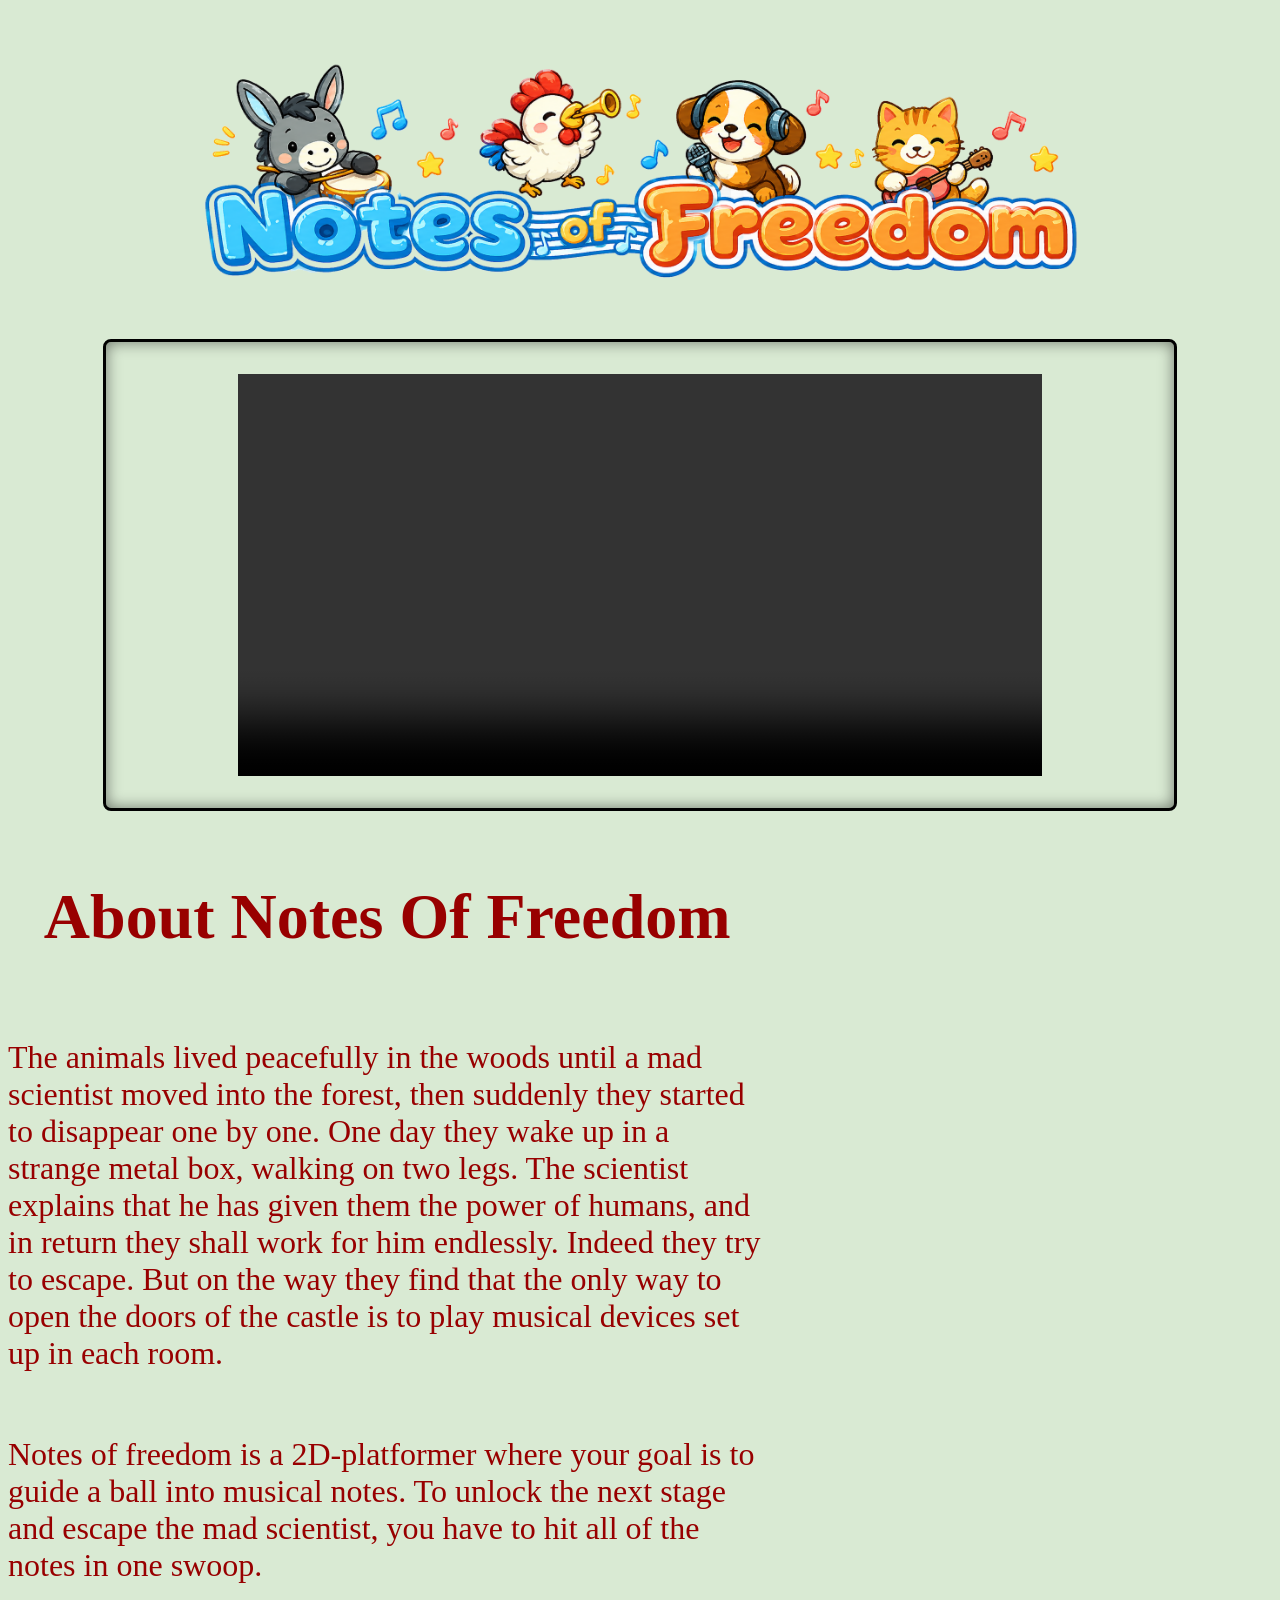
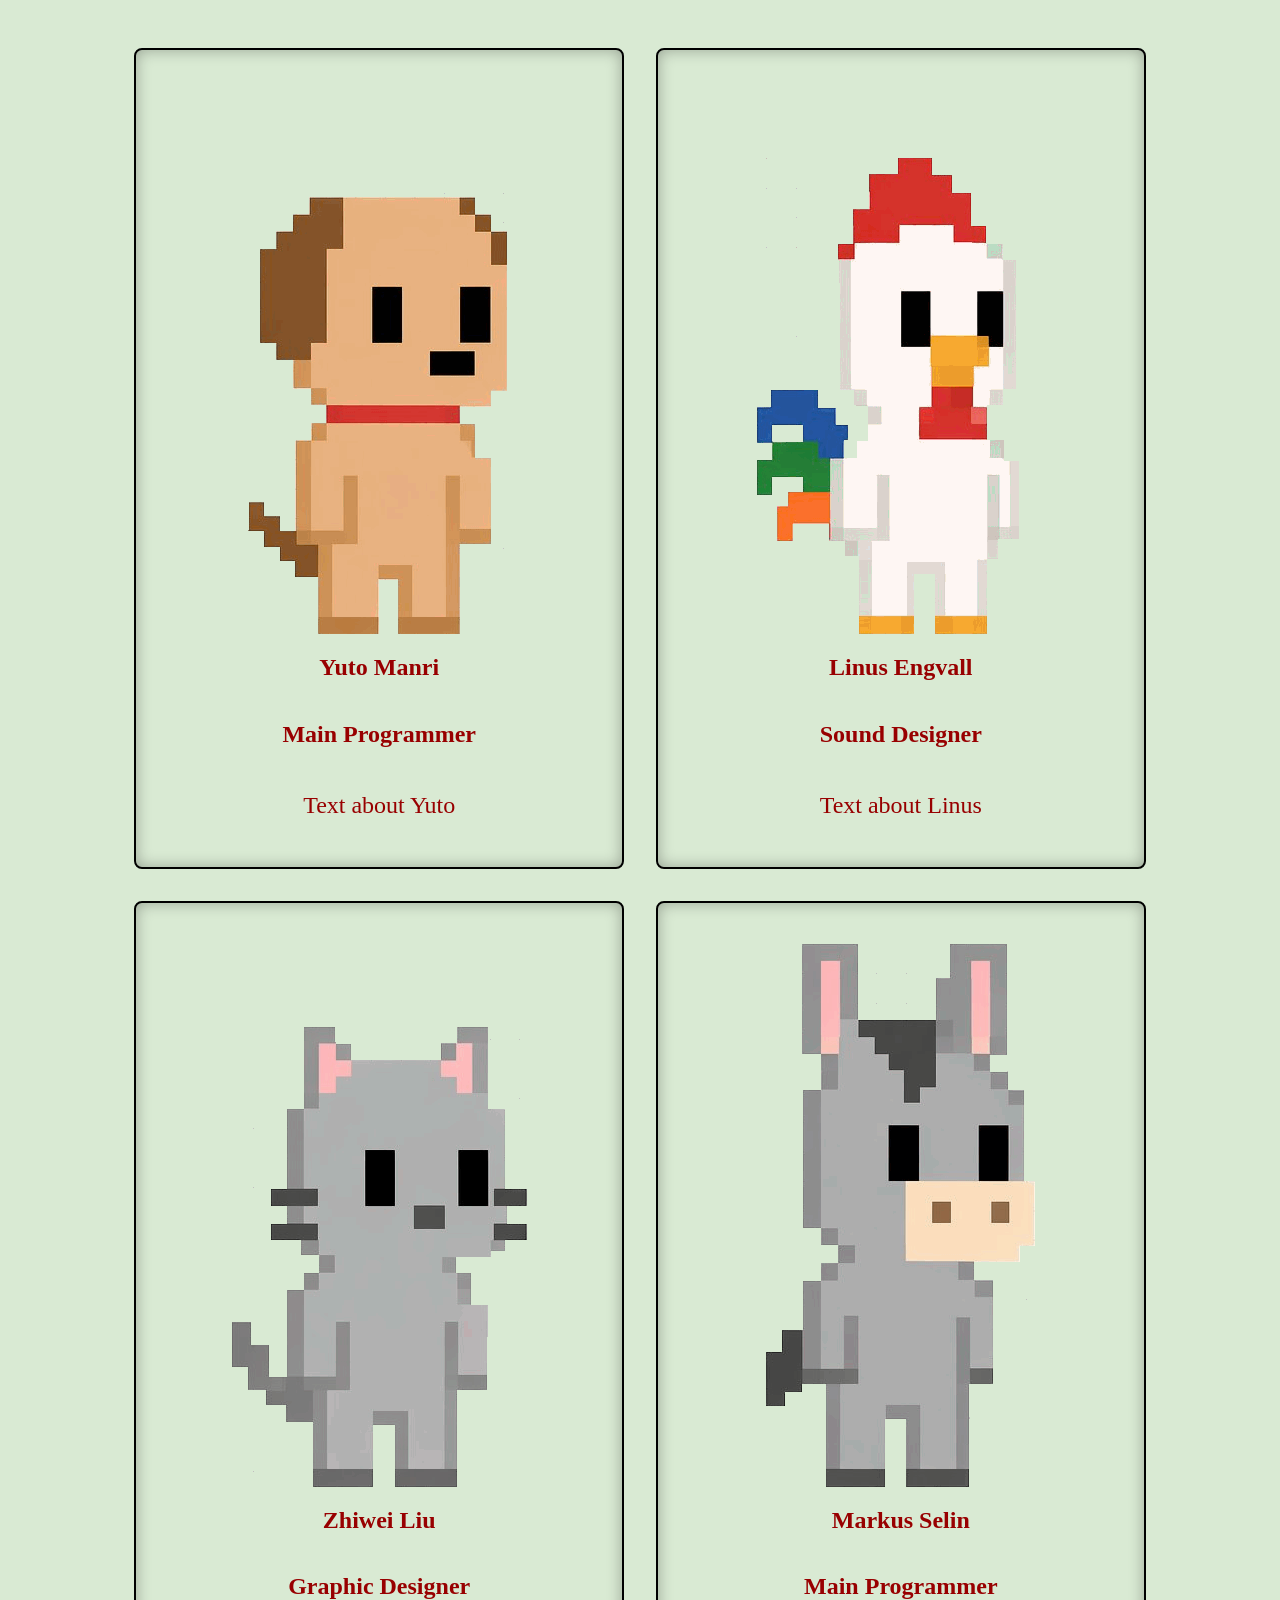
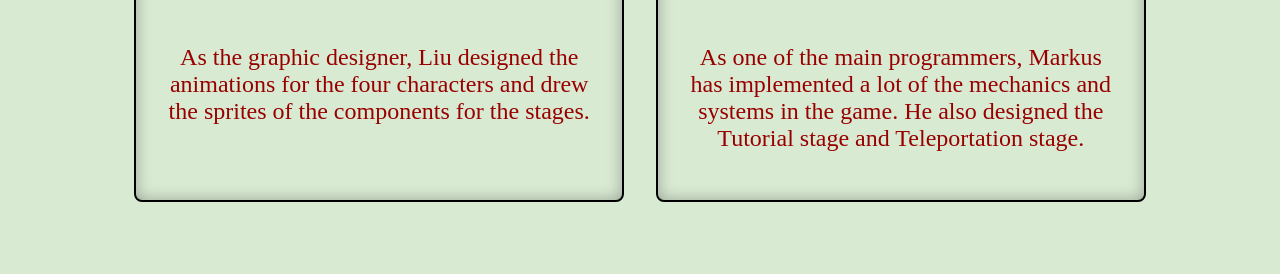
==== index.html @ 404178a0 "Update index.html Updated Lius text  Signed-off-by: Selino10101 <109251476+Selino10101@users.noreply" ====
<!DOCTYPE html>
<!--[if lt IE 7]>      <html class="no-js lt-ie9 lt-ie8 lt-ie7"> <![endif]-->
<!--[if IE 7]>         <html class="no-js lt-ie9 lt-ie8"> <![endif]-->
<!--[if IE 8]>         <html class="no-js lt-ie9"> <![endif]-->
<!--[if gt IE 8]>      <html class="no-js"> <!--<![endif]-->
<html>
    <head>
        <meta charset="utf-8">
        <meta http-equiv="X-UA-Compatible" content="IE=edge">
        <title>Notes of Freedom</title>
        <meta name="description" content="">
        <meta name="viewport" content="width=device-width, initial-scale=1">
        <link rel="stylesheet" href="stylesheet.css">
    </head>
    <body>
        <!-- Top header of the page -->
        <section class="top-header">
            <div>
                <header class="title-header">
                    <img class="title-img" src="images/correct_title-trans.png">
                </header>
            </div>
        </section>
        <!-- Trailer section of the page -->
        <!-- Note: More trailers? -->
        <section class="trailer-section">
            <div class="video-div">
                <video controls>
                    <source src="videos/test_trailer.mp4" type="video/mp4">
                    Your browser doesn't support videos!
                </video>
            </div>
        </section>
        
        <!-- About the game section of the page -->
         <!-- Note: Images? -->
        <section class="about-the-game-section">
            <h1>About Notes Of Freedom</h1>
            <p>
                The animals lived peacefully in the woods until a mad scientist moved into the forest, then suddenly they started to disappear one by one. One day they wake up in a strange metal box, walking on two legs. The scientist explains that he has given them the power of humans, and in return they shall work for him endlessly.
Indeed they try to escape. But on the way they find that the only way to open the doors of the castle is to play musical devices set up in each room.
            </p>
            <p>
                Notes of freedom is a 2D-platformer where your goal is to guide a ball into musical notes. To unlock the next stage and escape the mad scientist, you have to hit all of the notes in one swoop.
            </p>
        </section>
        <!-- About us section of the page -->
        <section class="about-us-section">
            <div class="top-two-about-us">
                <div class="about-card">
                    <img src="images/dog.gif">
                    <h1>Yuto Manri</h1>
                    <h2>Main Programmer</h2>
                    <p>Text about Yuto</p>
                </div>
                <div class="about-card">
                    <img src="images/rooster.gif">
                    <h1>Linus Engvall</h1>
                    <h2>Sound Designer</h2>
                    <p>Text about Linus</p>
                </div>
            </div>
            <div class="bottom-two-about-us">
                <div class="about-card">
                    <img src="images/cat.gif">
                    <h1>Zhiwei Liu</h1>
                    <h2>Graphic Designer</h2>
                    <p>As the graphic designer, Liu designed the animations for the four characters and drew the sprites of the components for the stages.</p>
                </div>
                <div class="about-card">
                    <img src="images/donkey.gif">
                    <h1>Markus Selin</h1>
                    <h2>Main Programmer</h2>
                    <p>As one of the main programmers, Markus has implemented a lot of the mechanics and systems in the game. He also designed the Tutorial stage and Teleportation stage.</p>
                </div>
            </div>
        </section>
        <!--[if lt IE 7]>
            <p class="browsehappy">You are using an <strong>outdated</strong> browser. Please <a href="#">upgrade your browser</a> to improve your experience.</p>
        <![endif]-->
        
        <script src="" async defer></script>
    </body>
</html>
---- stylesheet.css ----
body {
    background-color: #D9EAD3;
    color: #980000;
}

img {
    max-width: 100%;
    height: auto;
}
/* Header section  */
.top-header {
    height: 35vh;
    display: flex;
    align-items: center;
    justify-content: center;

}

.top-header div,
.top-header header {
    height: 100%;
    display: flex;
    align-items: center;
    justify-content: center;
}

.title-img {
    height: 100%;
    width: auto;
    object-fit: contain;
}

/* Video section */
.trailer-section {
    width: 100%;
    height: 100%;
    display: flex;
    align-items: center;
    justify-content: center;
    padding: 1em 0;
}

.video-div {
    width: 85%;
    height: 100%;
    border: 3px solid black;
    box-shadow: inset 0 0 15px rgba(0, 0, 0, 0.5);
    border-radius: 8px;
    overflow: hidden;
    display: flex;
    justify-content: center;
    align-items: center;
    padding: 2em;
    box-sizing: border-box;
}

.video-div video {
    width: 80%;
    height: auto;
}
/* About the game section */
.about-the-game-section {
    width: 60%;
    display: flex;
    justify-content: center;
    justify-self: center;
    align-items: center;
    flex-direction: column;
}
/* About us section */
.about-us-section {
    display: flex;
    flex-direction: column;
    align-items: center;
    width: 100%;
    padding: 2em 0;
}
.about-us-section p {
    font-size: 1.5em;
}
.about-the-game-section p {

    font-size: 2em;
    font-style: bold;
}
.about-the-game-section h1 {
    
    font-size: 4em;
}
.top-two-about-us,
.bottom-two-about-us {
    display: flex;
    flex-direction: row;
    justify-content: center;
    gap: 2em;
    width: 80%;
    margin-bottom: 2em;
}

/* .top-left-about-us,
.top-right,
.bottom-left,
.bottom-right {
    display: flex;
    flex-direction: column;
    align-items: center;
    text-align: center;
    width: 50%;
} */

.about-card {
    display: flex;
    flex-direction: column;
    align-items: center;
    text-align: center;
    width: 50%;
    
    /* Border and shadow */
    border: 2px solid black;
    box-shadow: inset 0 0 15px rgba(0, 0, 0, 0.3);
    border-radius: 8px;
    padding: 1.5em;
    box-sizing: border-box;
}

.about-card img {
    max-width: 100%;
    height: auto;
}
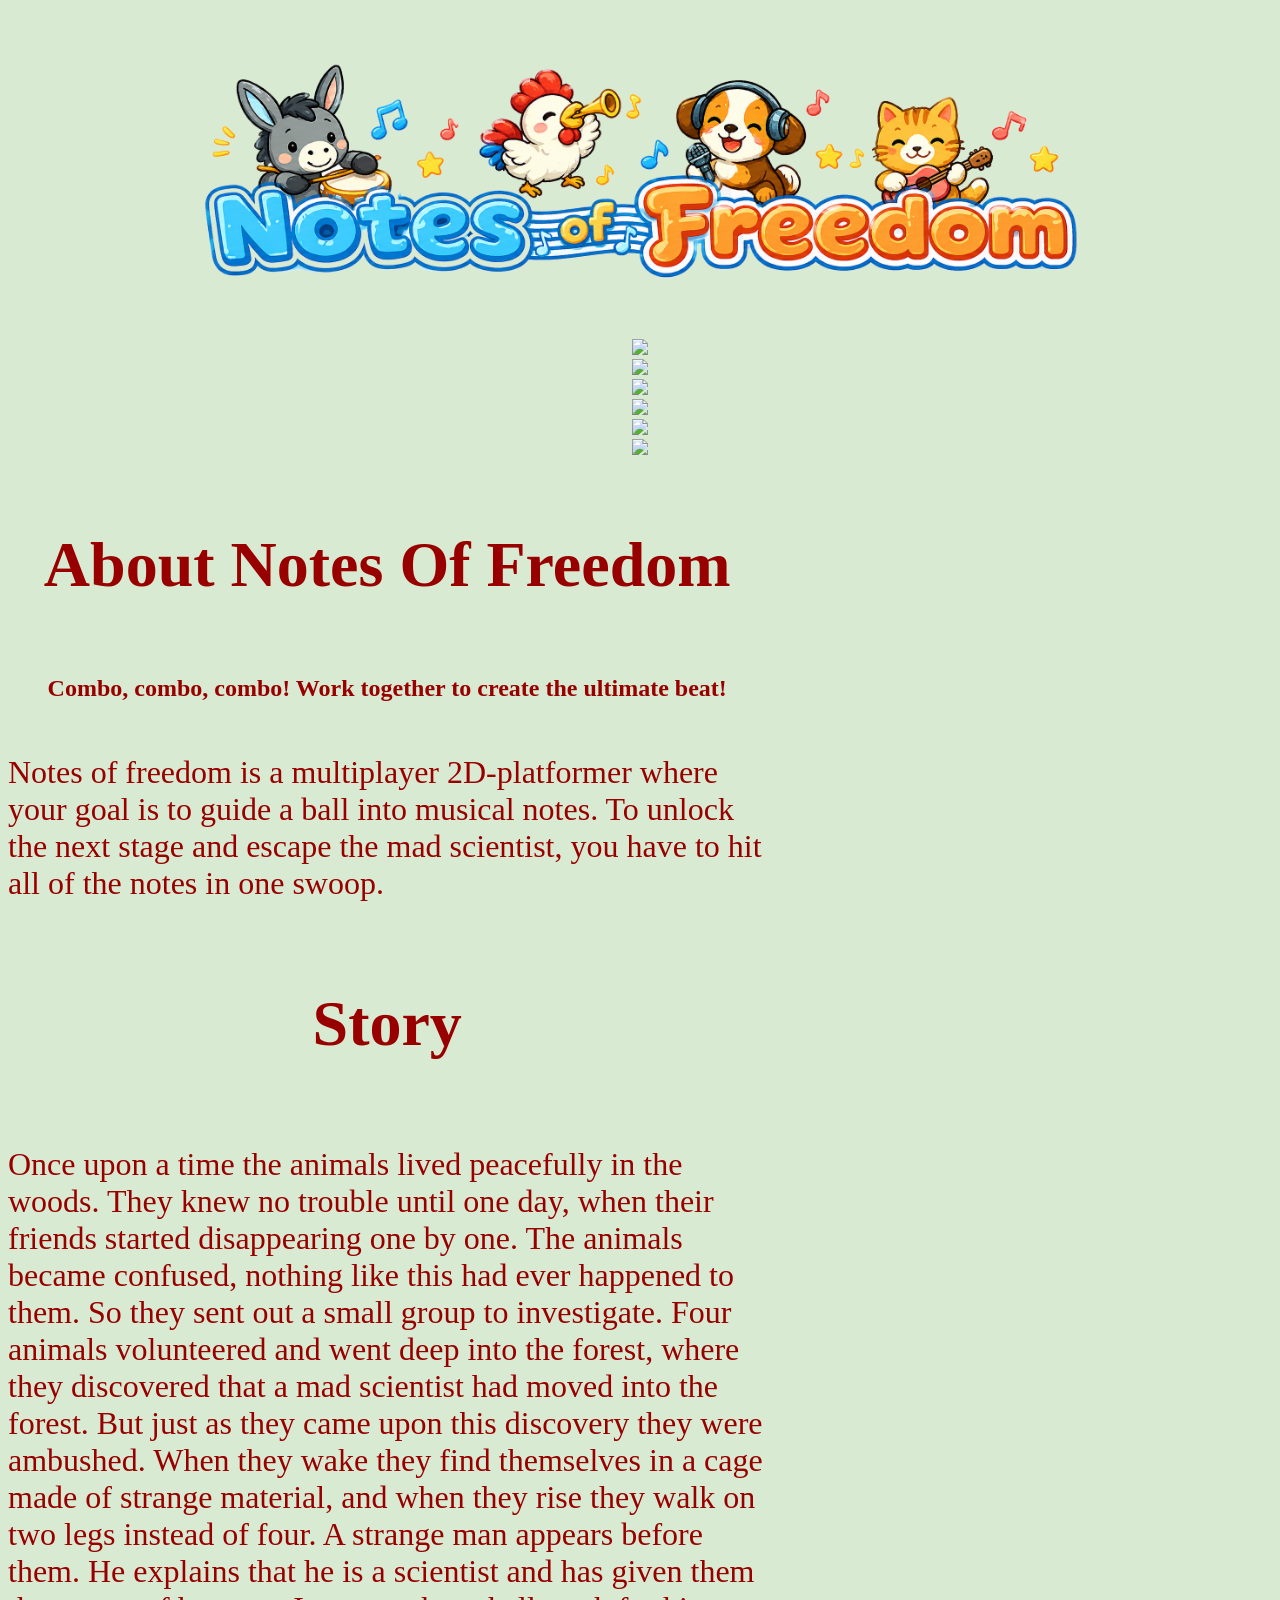
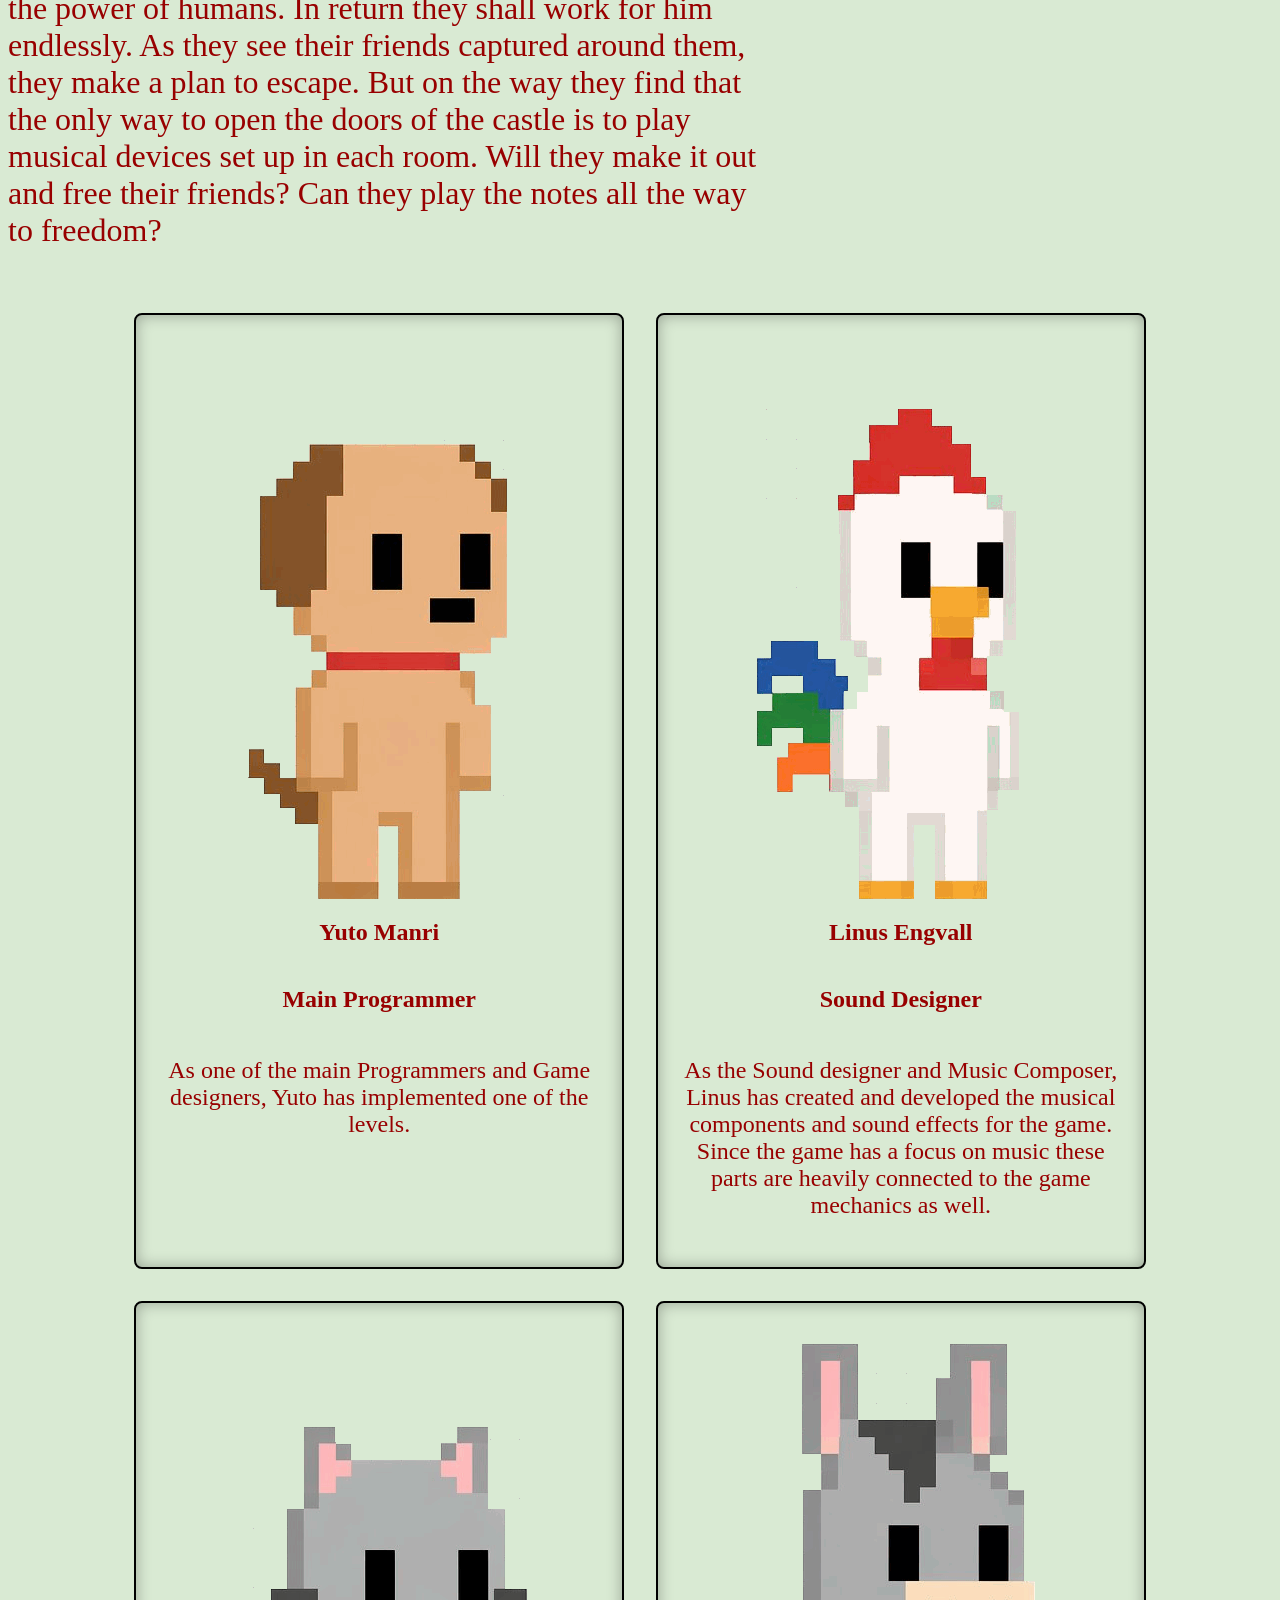
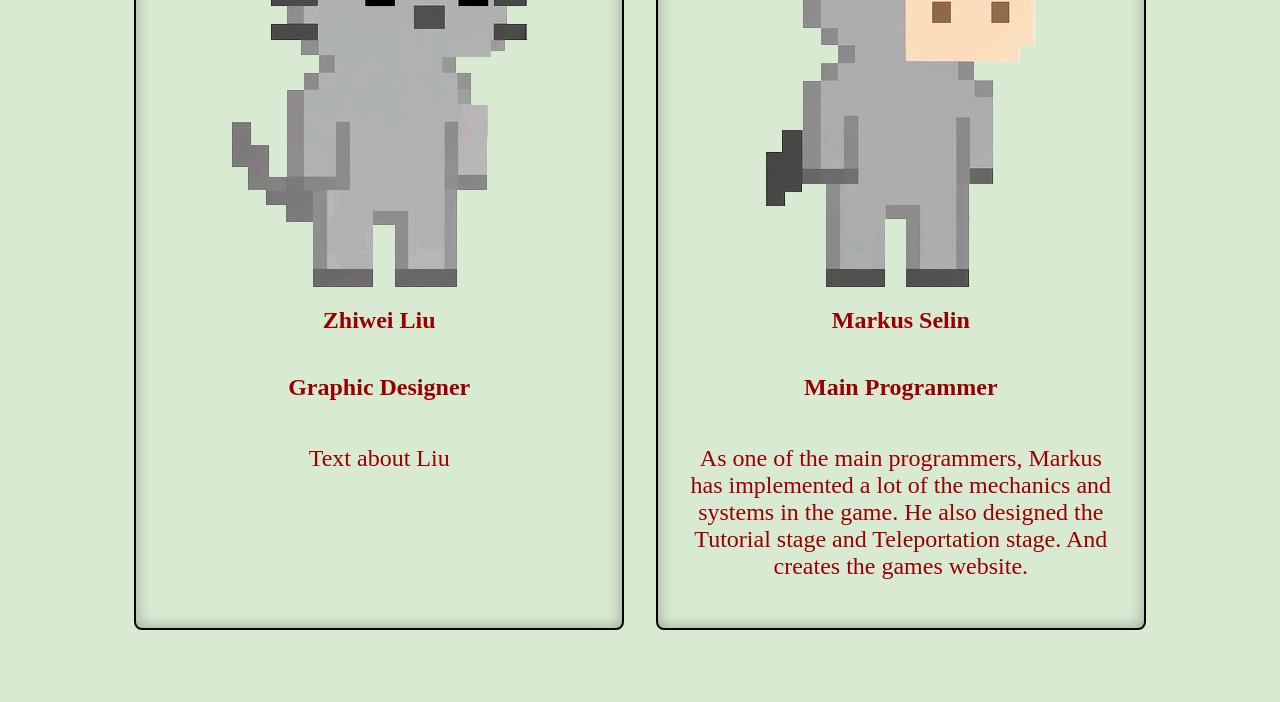
==== commit aae6315c: "Update index.html Signed-off-by: Selino10101 <109251476+Selino10101@users.noreply.github.com>" ====
--- a/index.html
+++ b/index.html
@@ -24,25 +24,50 @@
         <!-- Trailer section of the page -->
         <!-- Note: More trailers? -->
         <section class="trailer-section">
-            <div class="video-div">
+            <div class="picture-container">
+                <div class="left-picture-container">
+                    <div class="top-left-pic">
+                        <img src="images/tutorial_stage.PNG">
+                    </div>
+                    <div class="middle-left-pic">
+                        <img src="images/yuto_stage.PNG">
+                    </div>
+                    <div class="bottom-left-pic">
+                        <img src="images/portal_stage.PNG">
+                    </div>
+                </div>
+                <div class="right-picture-container">
+                    <div class="top-right-pic">
+                        <img src="images/tutorial_stage.PNG">
+                    </div>
+                    <div class="middle-right-pic">
+                        <img src="images/tutorial_stage.PNG">
+                    </div>
+                    <div class="bottom-right-pic">
+                        <img src="images/tutorial_stage.PNG">
+                    </div>
+                </div>
+
+            </div>
+            <!-- <div class="video-div">
                 <video controls>
                     <source src="videos/test_trailer.mp4" type="video/mp4">
                     Your browser doesn't support videos!
                 </video>
-            </div>
+            </div> -->
         </section>
         
         <!-- About the game section of the page -->
          <!-- Note: Images? -->
         <section class="about-the-game-section">
             <h1>About Notes Of Freedom</h1>
+            <h2>Combo, combo, combo! Work together to create the ultimate beat!</h2>
             <p>
-                The animals lived peacefully in the woods until a mad scientist moved into the forest, then suddenly they started to disappear one by one. One day they wake up in a strange metal box, walking on two legs. The scientist explains that he has given them the power of humans, and in return they shall work for him endlessly.
-Indeed they try to escape. But on the way they find that the only way to open the doors of the castle is to play musical devices set up in each room.
+                Notes of freedom is a multiplayer 2D-platformer where your goal is to guide a ball into musical notes. To unlock the next stage and escape the mad scientist, you have to hit all of the notes in one swoop.
             </p>
-            <p>
-                Notes of freedom is a 2D-platformer where your goal is to guide a ball into musical notes. To unlock the next stage and escape the mad scientist, you have to hit all of the notes in one swoop.
-            </p>
+            <h1>Story</h1>
+            <p>Once upon a time the animals lived peacefully in the woods. They knew no trouble until one day, when their friends started disappearing one by one. The animals became confused, nothing like this had ever happened to them. So they sent out a small group to investigate. Four animals volunteered and went deep into the forest, where they discovered that a mad scientist had moved into the forest. But just as they came upon this discovery they were ambushed. When they wake they find themselves in a cage made of strange material, and when they rise they walk on two legs instead of four. A strange man appears before them. He explains that he is a scientist and has given them the power of humans. In return they shall work for him endlessly. As they see their friends captured around them, they make a plan to escape. But on the way they find that the only way to open the doors of the castle is to play musical devices set up in each room. Will they make it out and free their friends? Can they play the notes all the way to freedom?
+</p>
         </section>
         <!-- About us section of the page -->
         <section class="about-us-section">
@@ -51,13 +76,14 @@
                     <img src="images/dog.gif">
                     <h1>Yuto Manri</h1>
                     <h2>Main Programmer</h2>
-                    <p>Text about Yuto</p>
+                    <p>As one of the main Programmers and Game designers, Yuto has implemented one of the levels.</p>
                 </div>
                 <div class="about-card">
                     <img src="images/rooster.gif">
                     <h1>Linus Engvall</h1>
                     <h2>Sound Designer</h2>
-                    <p>Text about Linus</p>
+                    <p>As the Sound designer and Music Composer, Linus has created and developed the musical components and sound effects for the game. Since the game has a focus on music these parts are heavily connected to the game mechanics as well.
+</p>
                 </div>
             </div>
             <div class="bottom-two-about-us">
@@ -65,13 +91,13 @@
                     <img src="images/cat.gif">
                     <h1>Zhiwei Liu</h1>
                     <h2>Graphic Designer</h2>
-                    <p>As the graphic designer, Liu designed the animations for the four characters and drew the sprites of the components for the stages.</p>
+                    <p>Text about Liu</p>
                 </div>
                 <div class="about-card">
                     <img src="images/donkey.gif">
                     <h1>Markus Selin</h1>
                     <h2>Main Programmer</h2>
-                    <p>As one of the main programmers, Markus has implemented a lot of the mechanics and systems in the game. He also designed the Tutorial stage and Teleportation stage.</p>
+                    <p>As one of the main programmers, Markus has implemented a lot of the mechanics and systems in the game. He also designed the Tutorial stage and Teleportation stage. And creates the games website.</p>
                 </div>
             </div>
         </section>
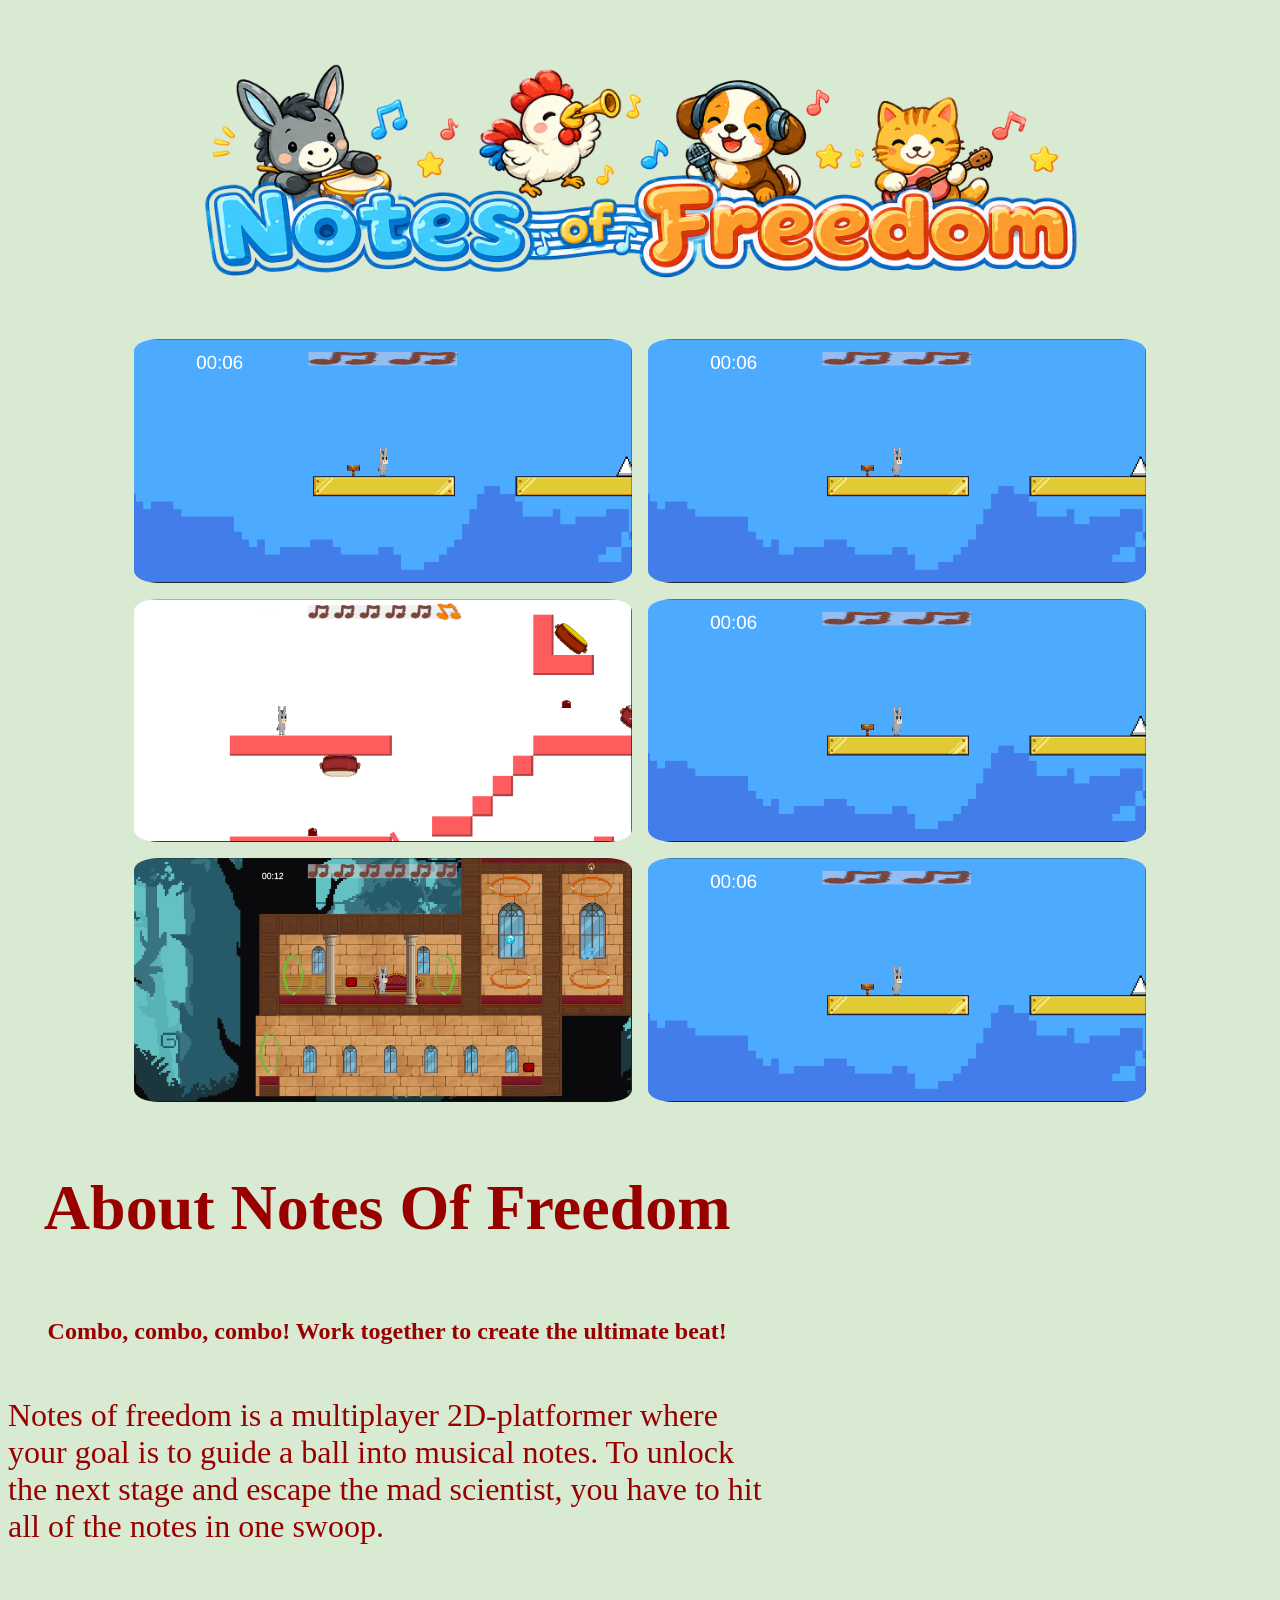
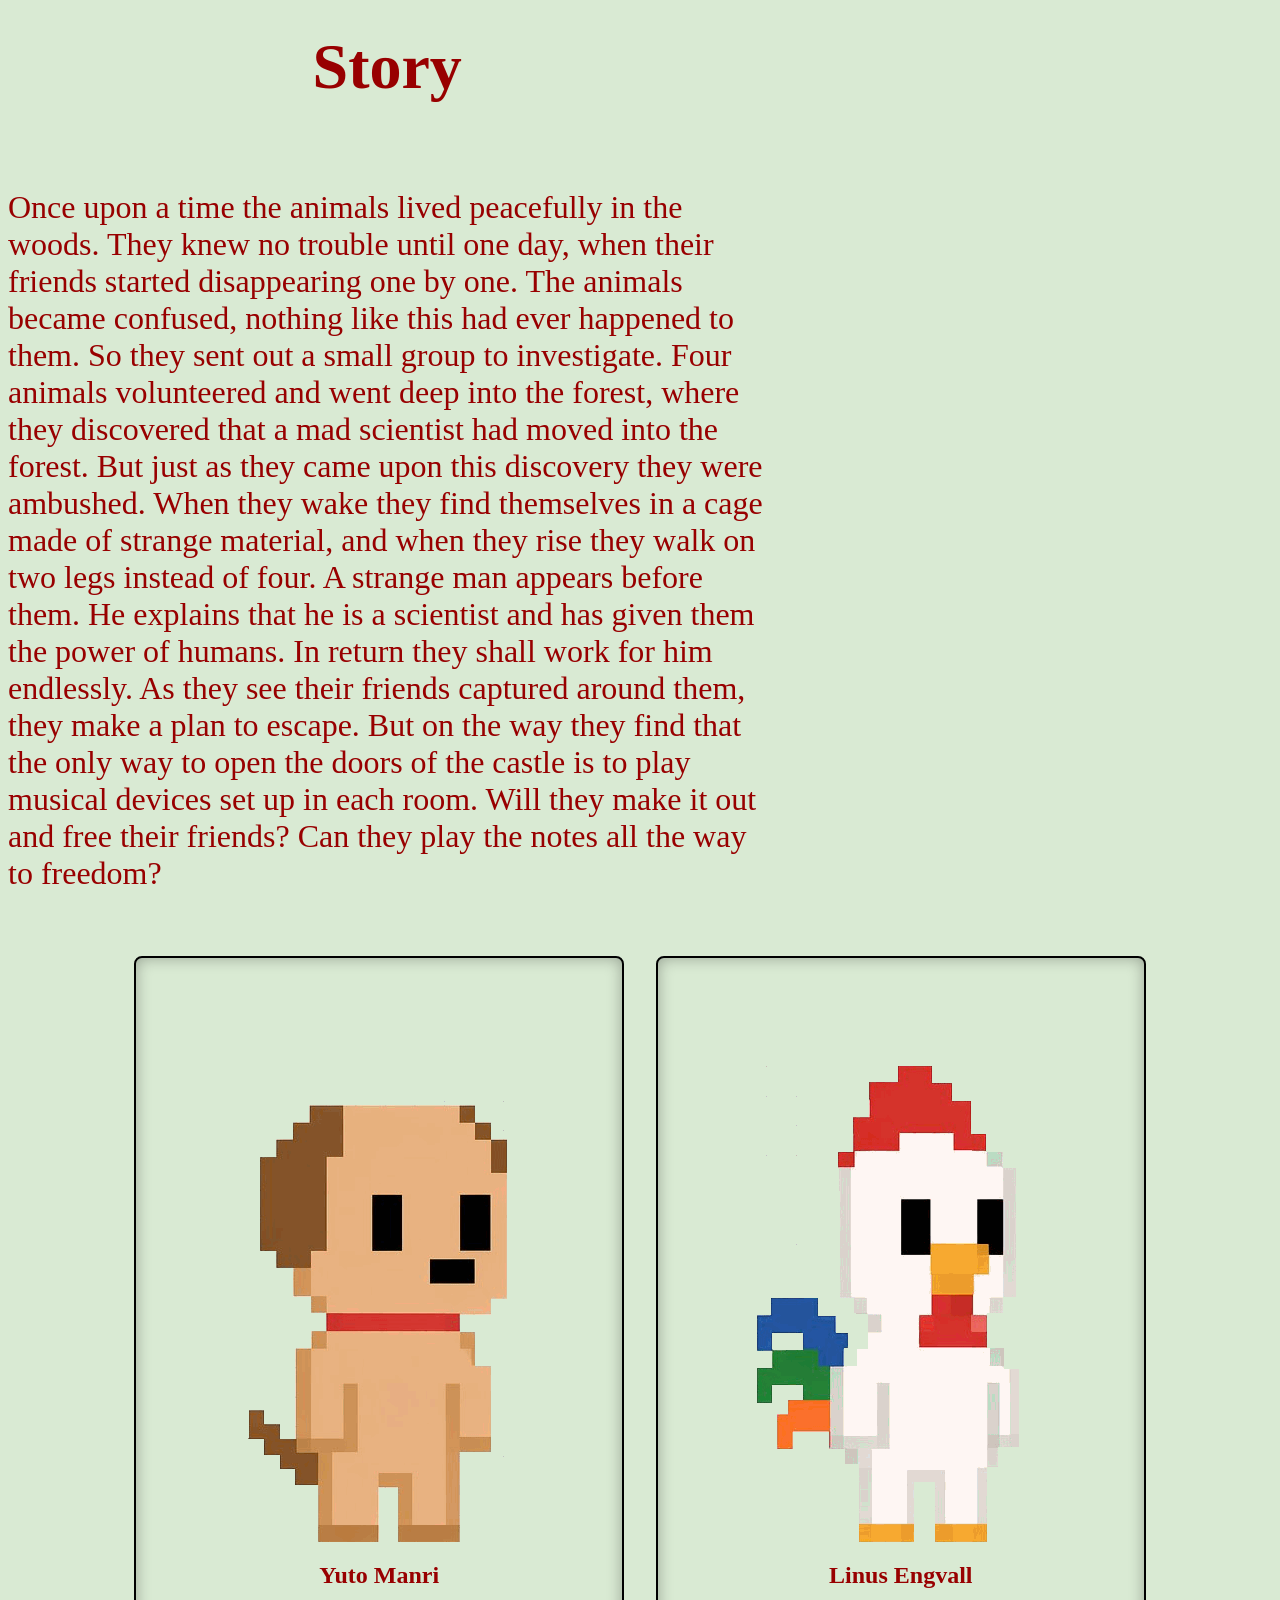
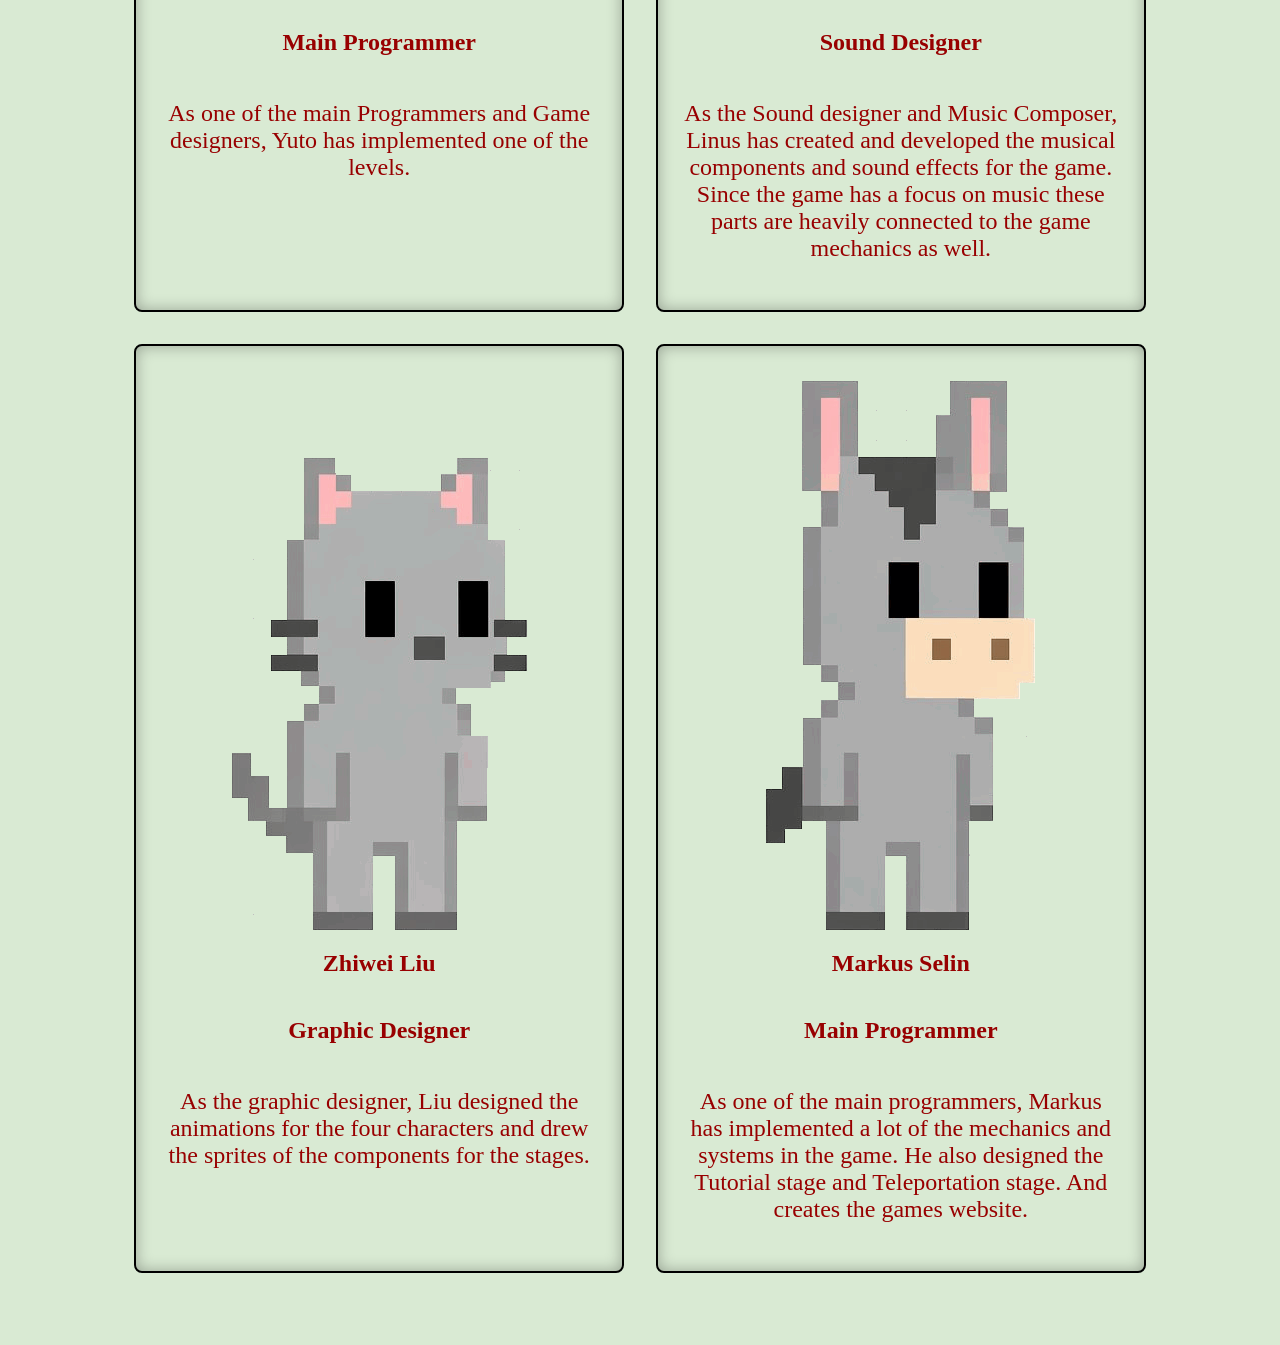
==== commit db81d7a0: "Update index.html Signed-off-by: Selino10101 <109251476+Selino10101@users.noreply.github.com>" ====
--- a/index.html
+++ b/index.html
@@ -91,7 +91,7 @@
                     <img src="images/cat.gif">
                     <h1>Zhiwei Liu</h1>
                     <h2>Graphic Designer</h2>
-                    <p>Text about Liu</p>
+                    <p>As the graphic designer, Liu designed the animations for the four characters and drew the sprites of the components for the stages.</p>
                 </div>
                 <div class="about-card">
                     <img src="images/donkey.gif">
--- a/stylesheet.css
+++ b/stylesheet.css
@@ -30,7 +30,7 @@
     object-fit: contain;
 }
 
-/* Video section */
+
 .trailer-section {
     width: 100%;
     height: 100%;
@@ -39,6 +39,53 @@
     justify-content: center;
     padding: 1em 0;
 }
+
+/* .trailer-section {
+    width: 100%;
+    padding: 2rem 0;
+} */
+
+.picture-container {
+    display: flex;
+    gap: 1rem;
+    width: 80%;
+}
+
+.left-picture-container,
+.right-picture-container {
+    display: flex;
+    flex-direction: column;
+    flex: 1;
+    gap: 1rem;
+}
+
+.top-left-pic,
+.middle-left-pic,
+.bottom-left-pic,
+.top-right-pic,
+.middle-right-pic,
+.bottom-right-pic {
+    flex: 1;
+    min-height: 200px;
+    overflow: hidden;
+    border-radius: 5%;
+}
+
+.top-left-pic img,
+.middle-left-pic img,
+.bottom-left-pic img,
+.top-right-pic img,
+.middle-right-pic img,
+.bottom-right-pic img {
+    width: 100%;
+    height: 100%;
+    object-fit: cover;
+    display: block;
+    
+}
+
+
+
 
 .video-div {
     width: 85%;
@@ -126,4 +173,4 @@
 .about-card img {
     max-width: 100%;
     height: auto;
-}+}
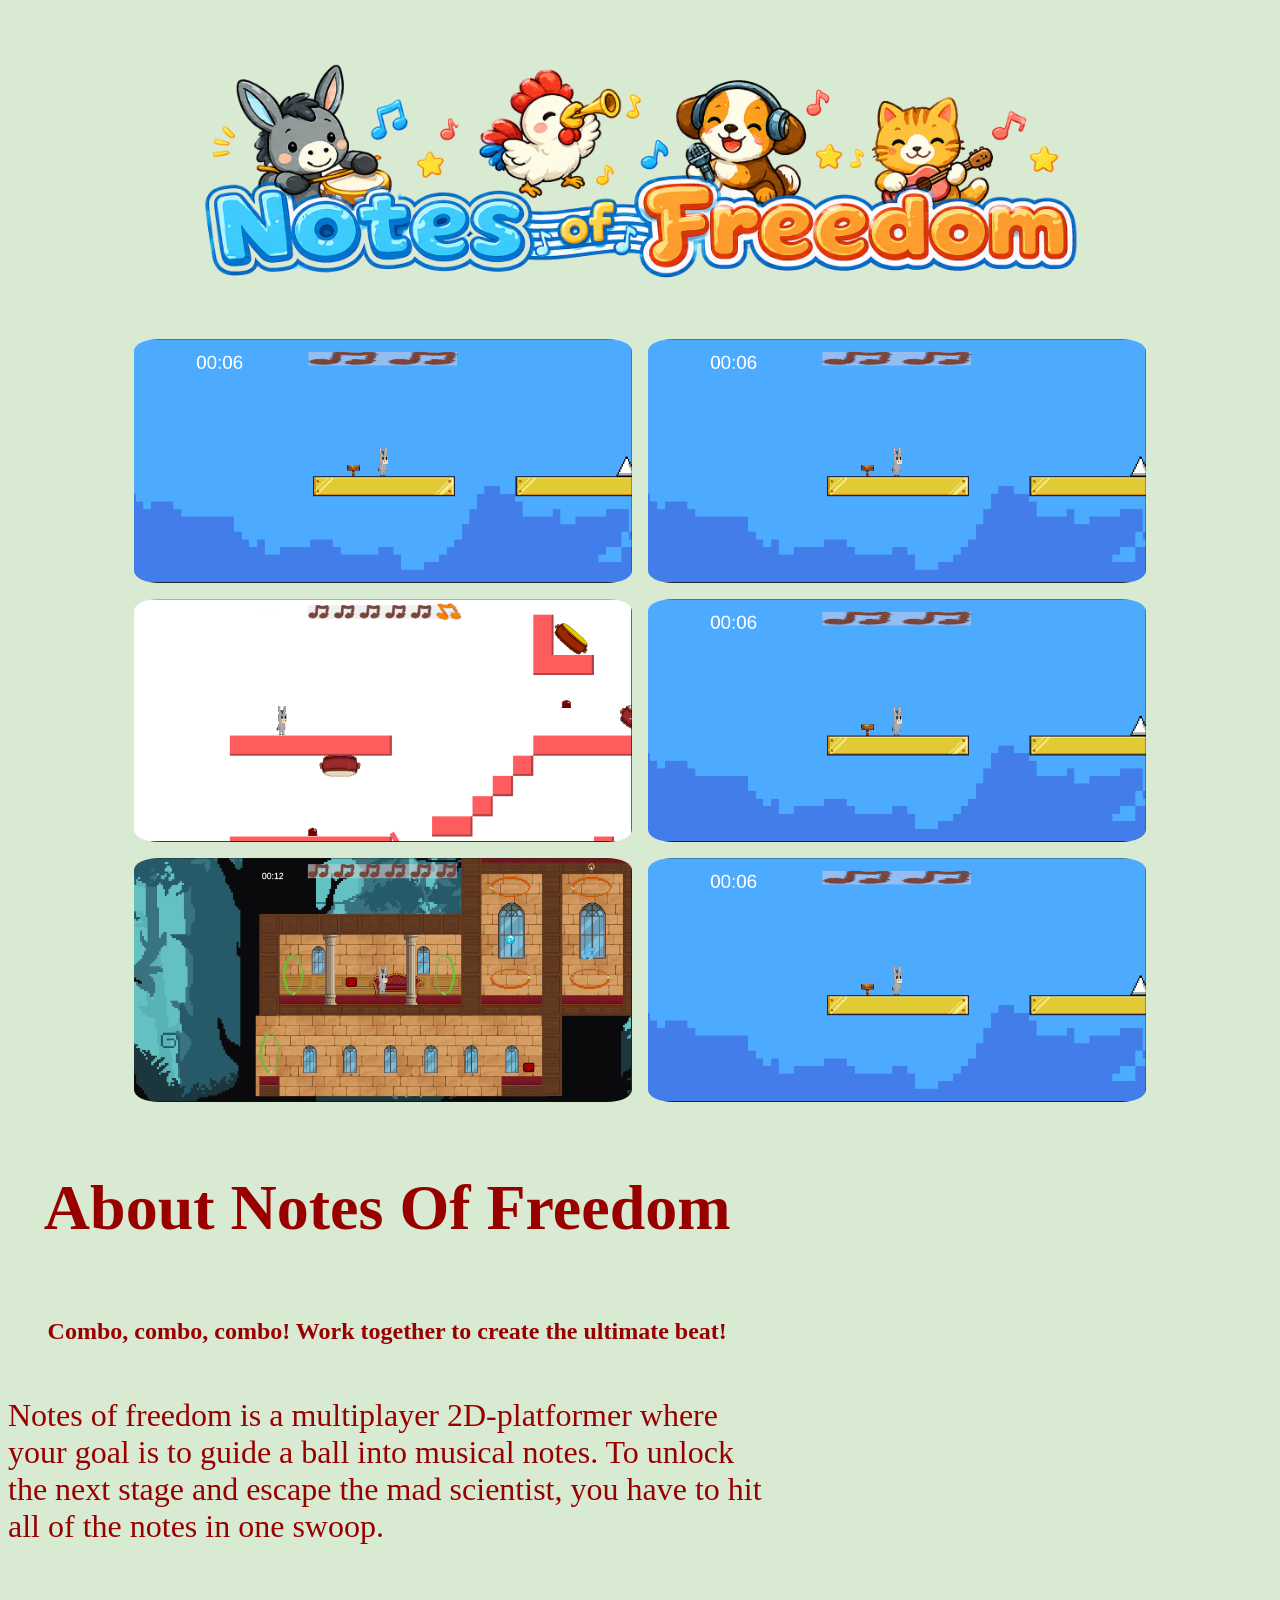
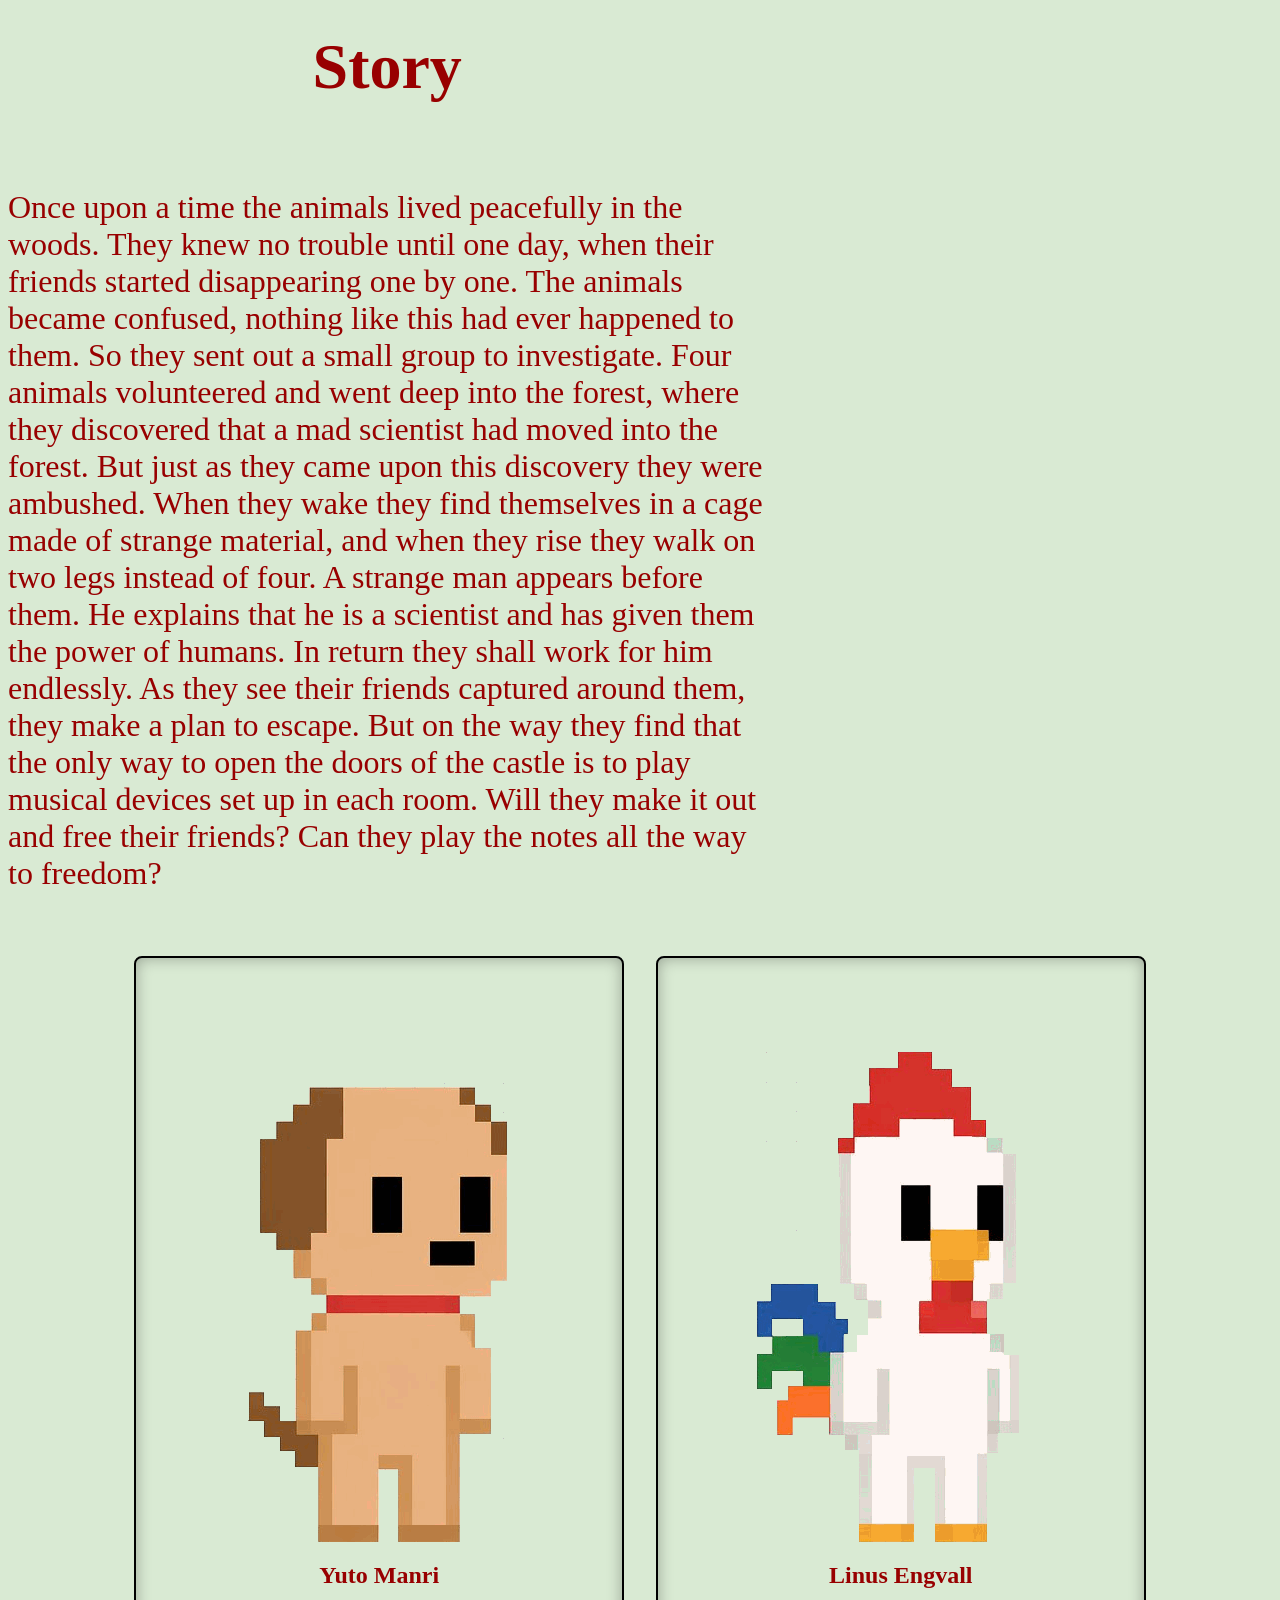
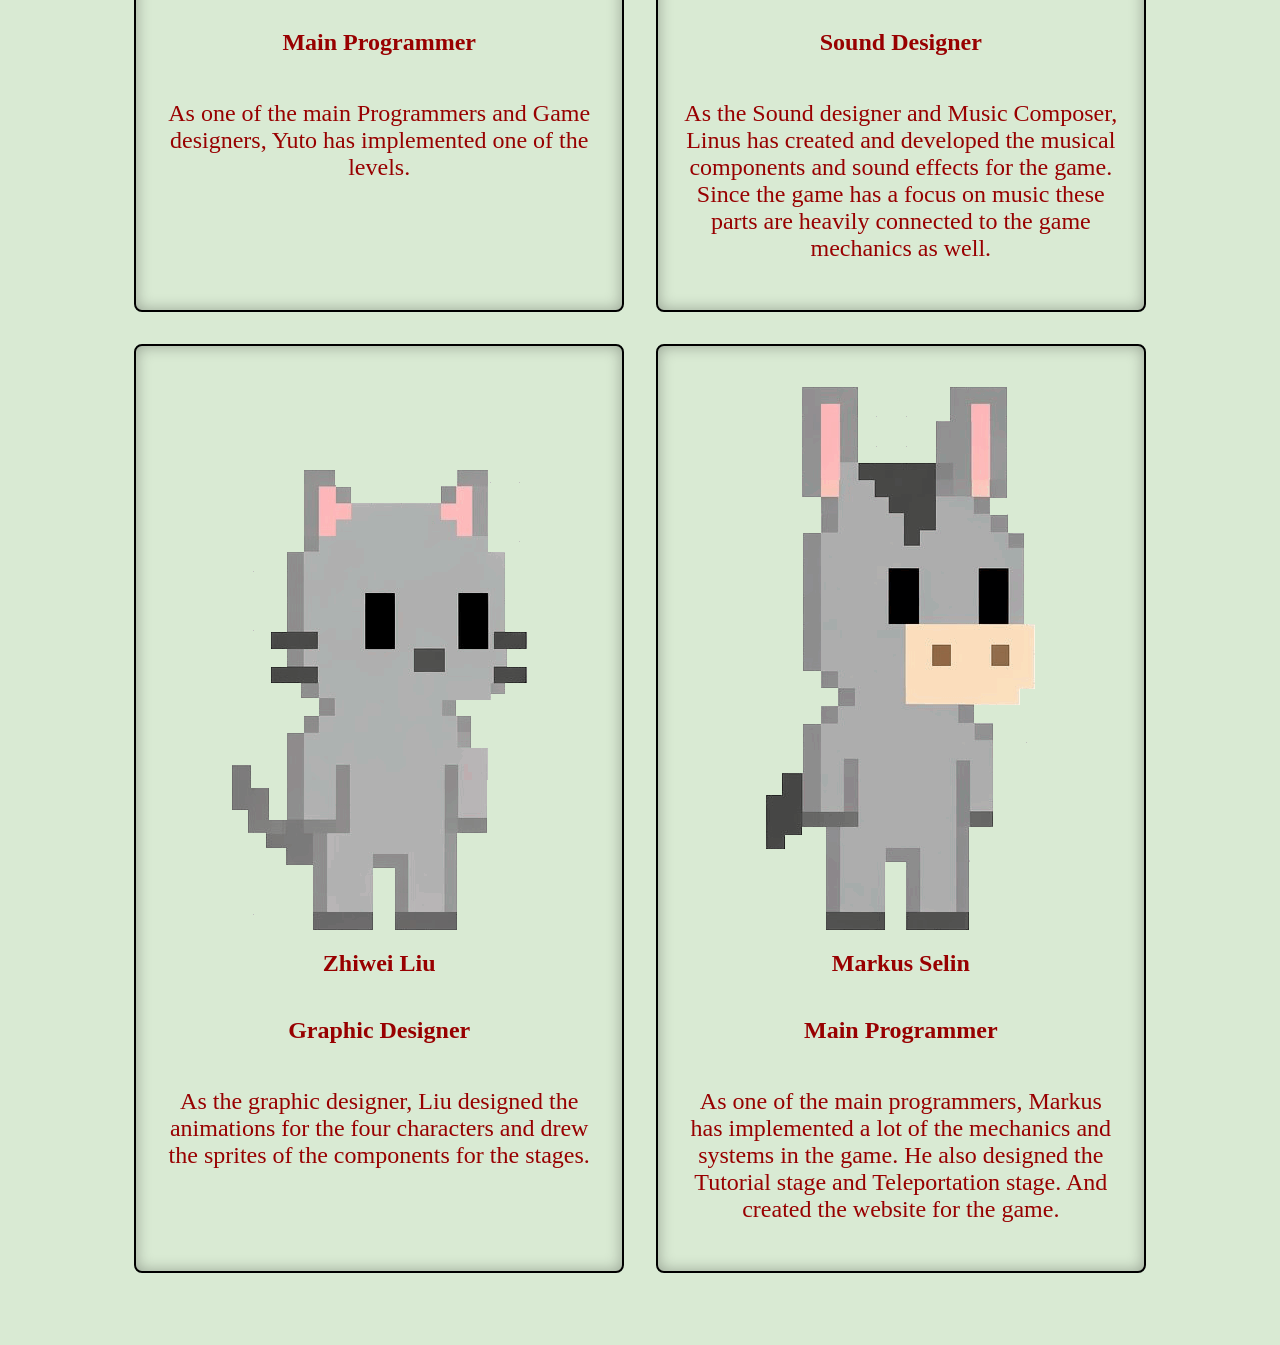
==== commit f21261f9: "Update index.html Signed-off-by: Selino10101 <109251476+Selino10101@users.noreply.github.com>" ====
--- a/index.html
+++ b/index.html
@@ -97,7 +97,7 @@
                     <img src="images/donkey.gif">
                     <h1>Markus Selin</h1>
                     <h2>Main Programmer</h2>
-                    <p>As one of the main programmers, Markus has implemented a lot of the mechanics and systems in the game. He also designed the Tutorial stage and Teleportation stage. And creates the games website.</p>
+                    <p>As one of the main programmers, Markus has implemented a lot of the mechanics and systems in the game. He also designed the Tutorial stage and Teleportation stage. And created the website for the game.</p>
                 </div>
             </div>
         </section>
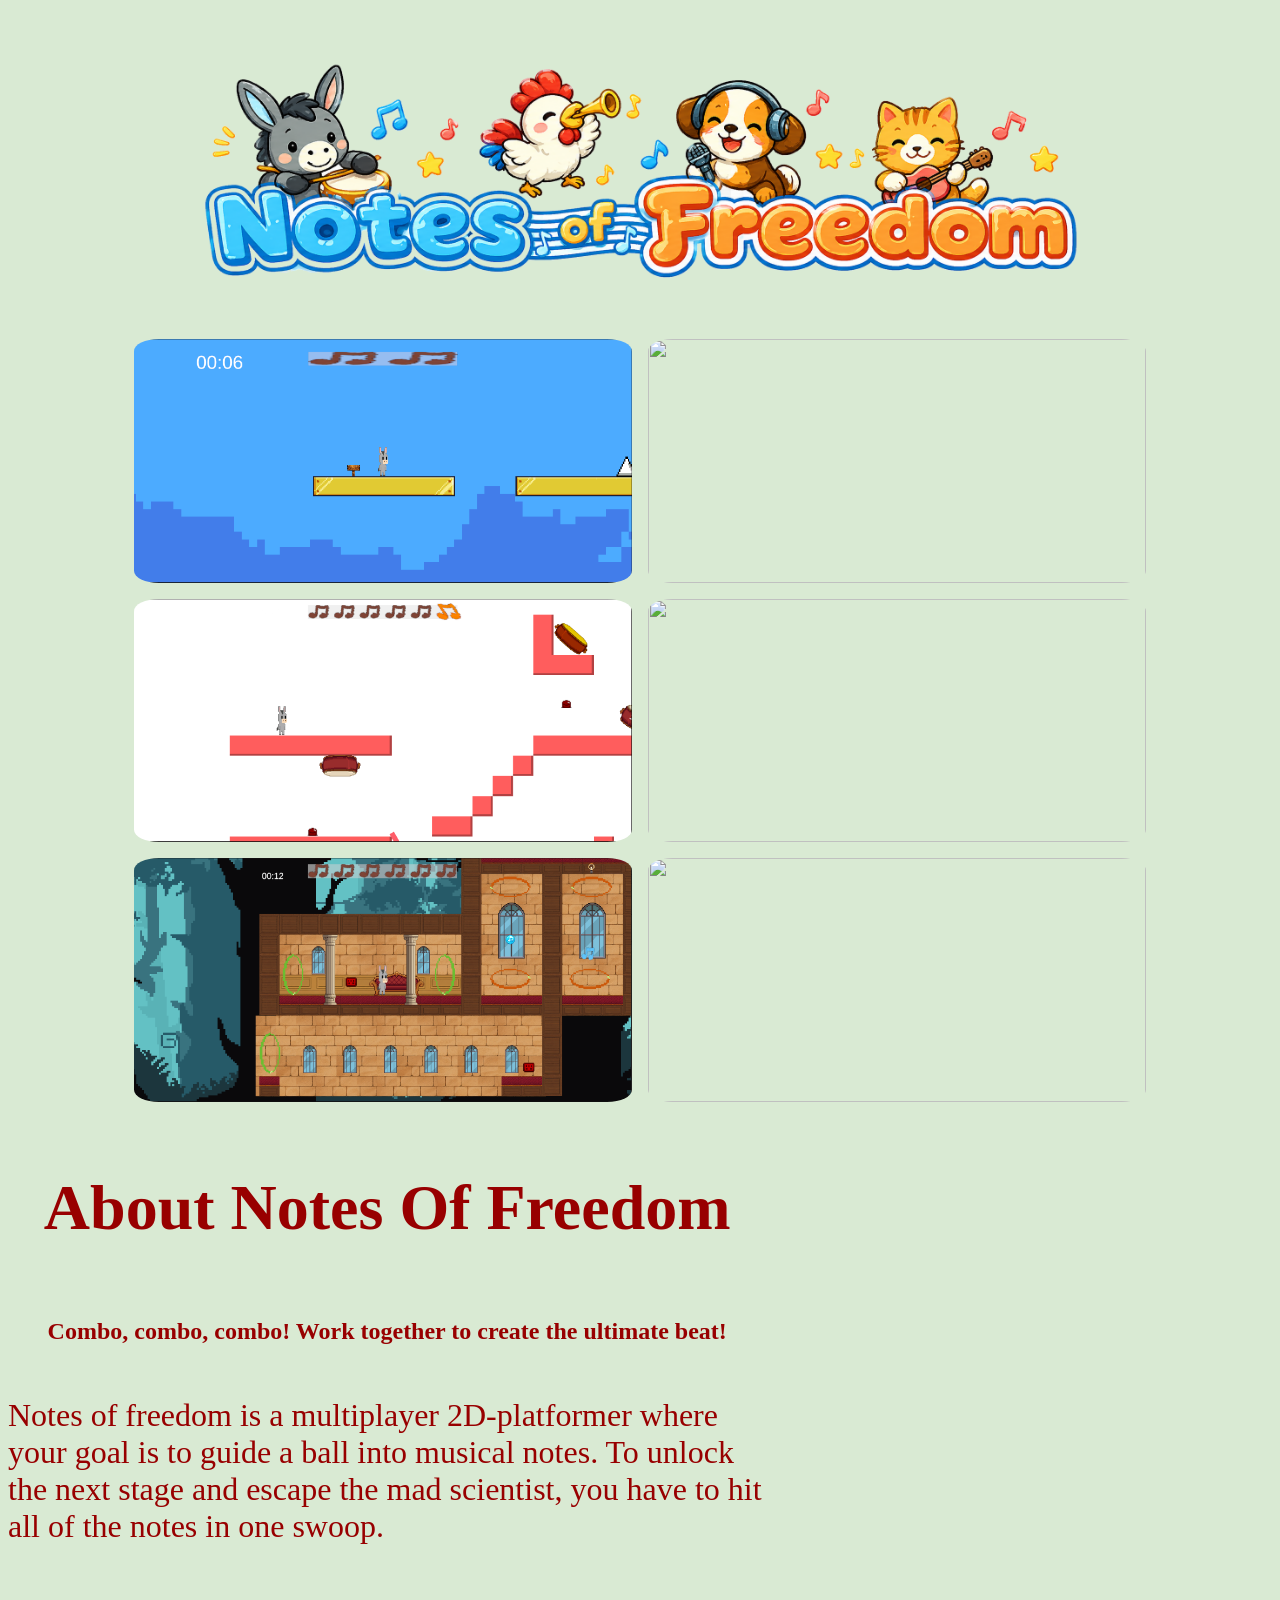
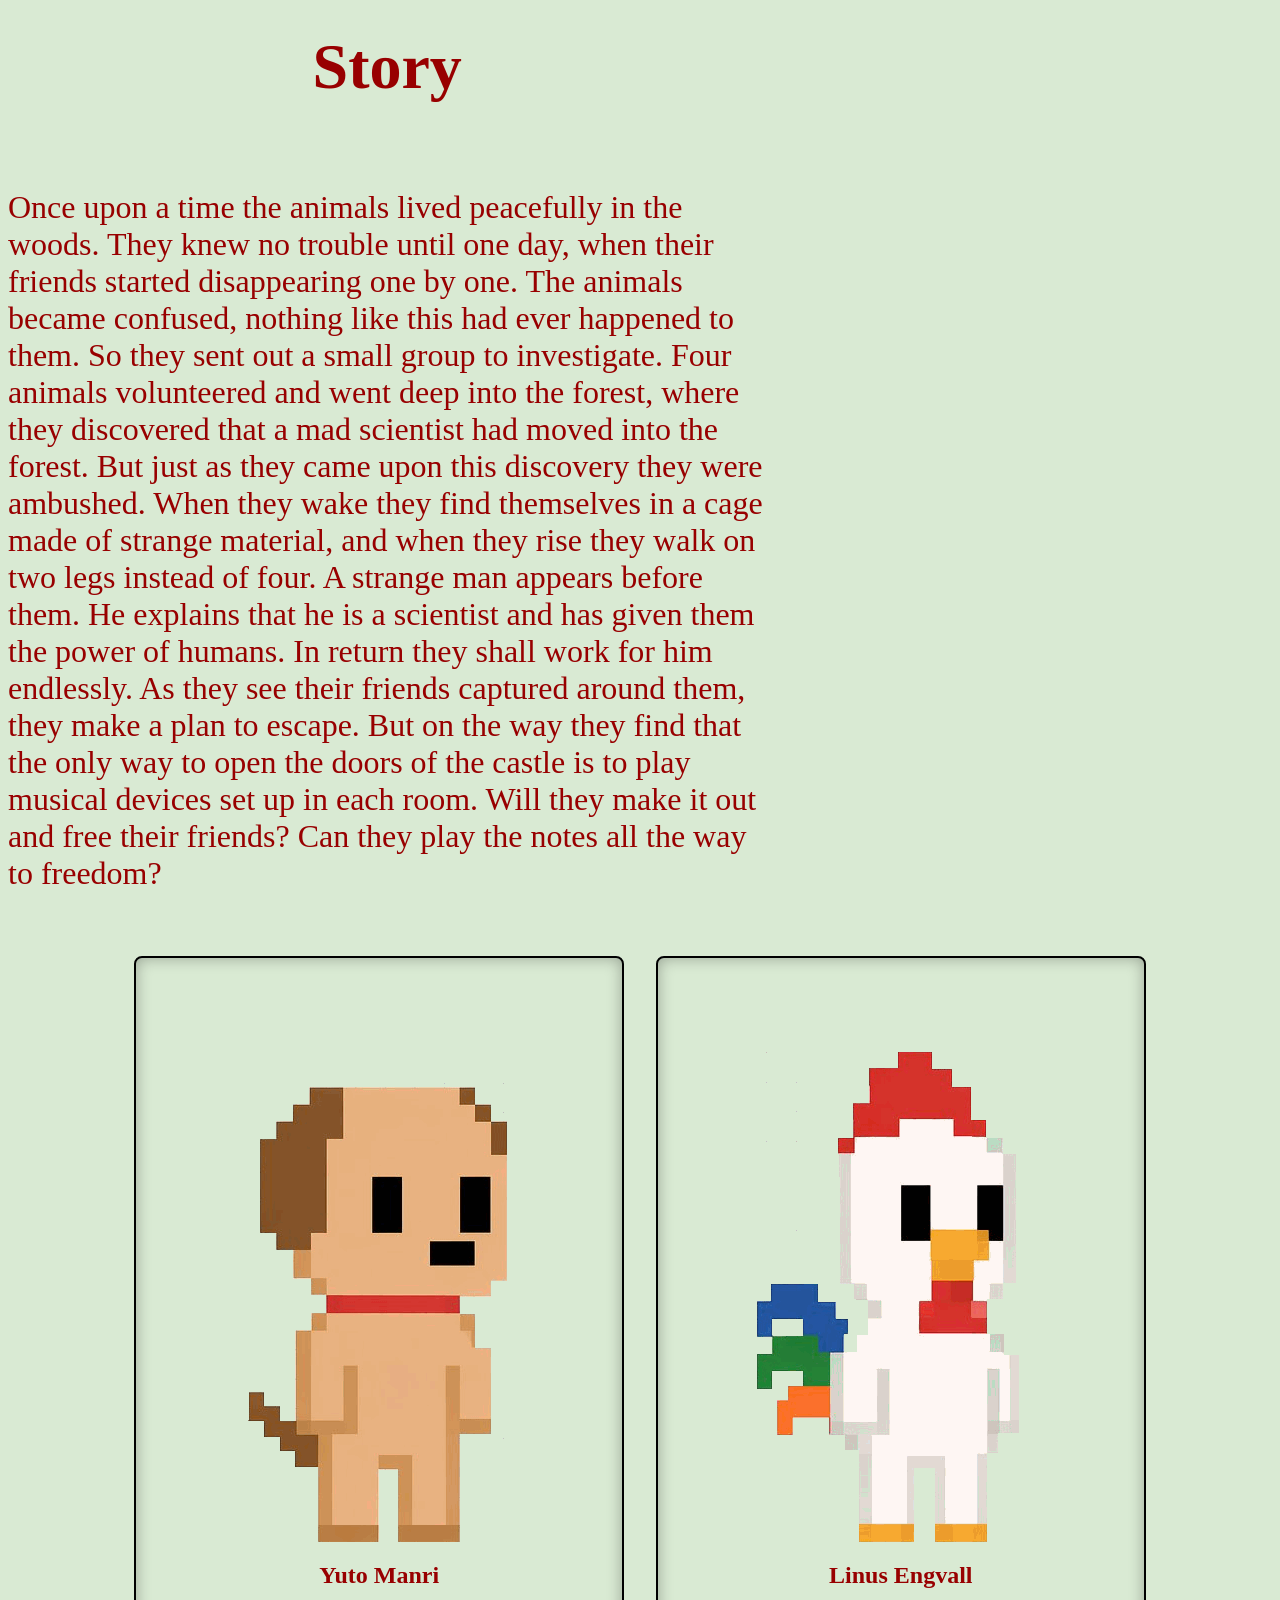
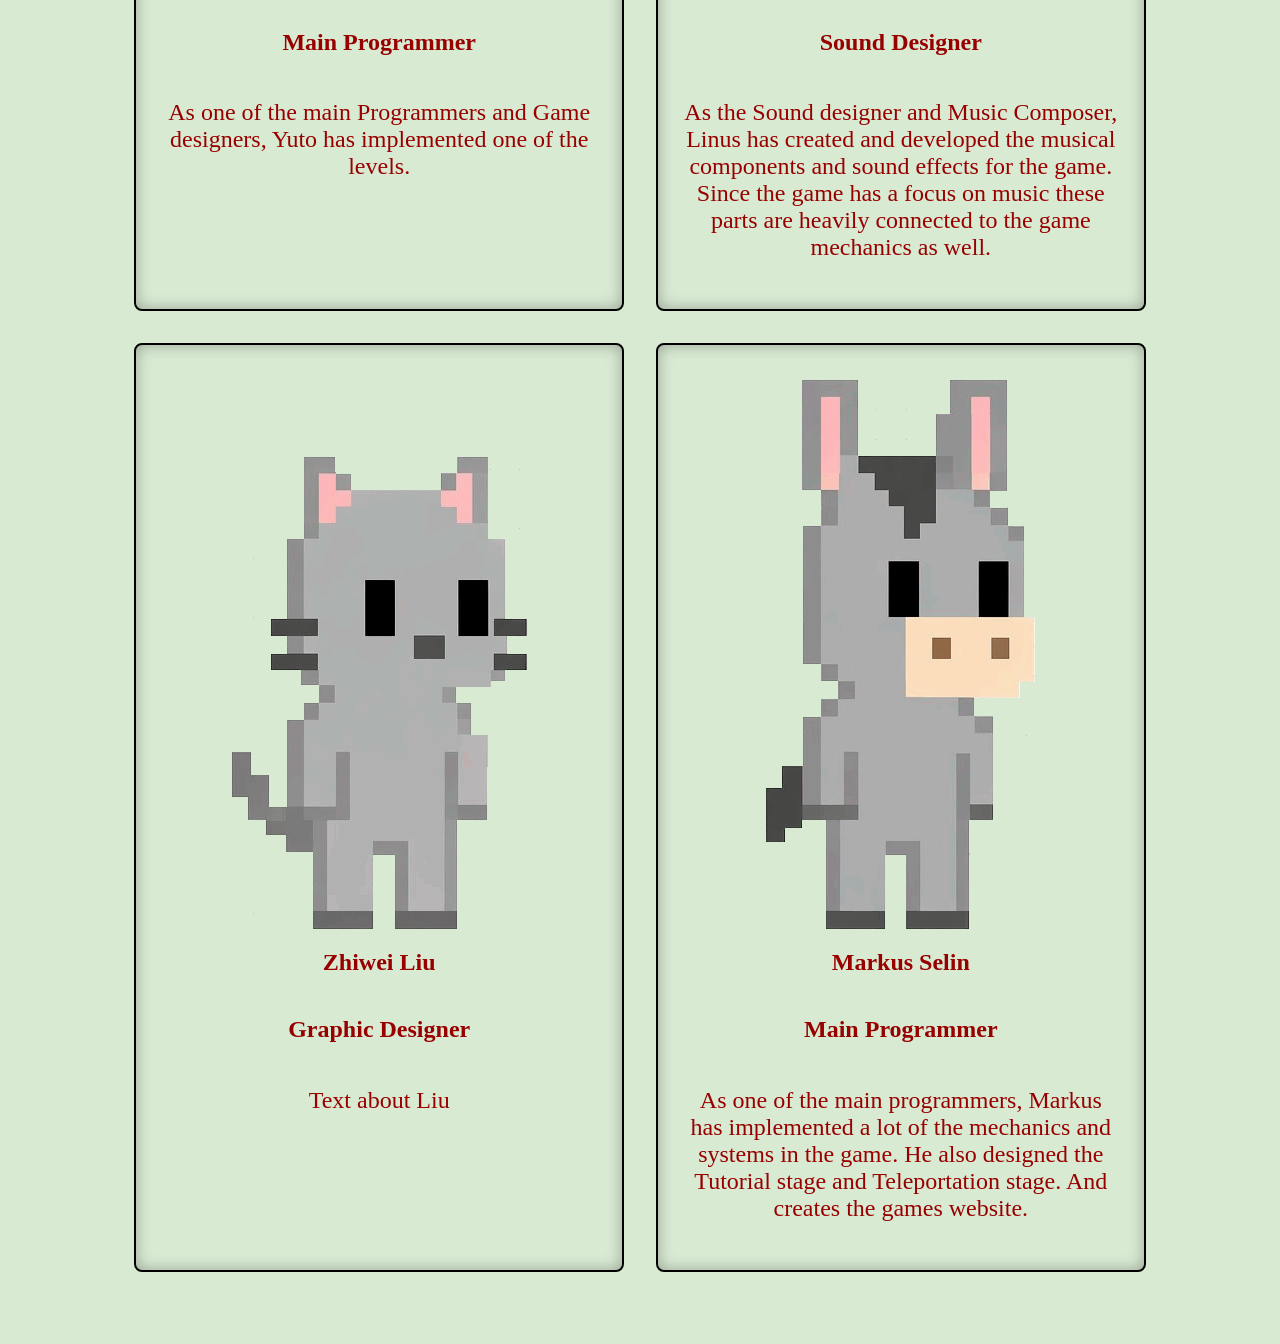
==== commit 50bafe91: "Update index.html Signed-off-by: Selino10101 <109251476+Selino10101@users.noreply.github.com>" ====
--- a/index.html
+++ b/index.html
@@ -7,7 +7,7 @@
     <head>
         <meta charset="utf-8">
         <meta http-equiv="X-UA-Compatible" content="IE=edge">
-        <title>Notes of Freedom</title>
+        <title>Hej</title>
         <meta name="description" content="">
         <meta name="viewport" content="width=device-width, initial-scale=1">
         <link rel="stylesheet" href="stylesheet.css">
@@ -38,13 +38,13 @@
                 </div>
                 <div class="right-picture-container">
                     <div class="top-right-pic">
-                        <img src="images/tutorial_stage.PNG">
+                        <img src="images/jumping_trailer.PNG">
                     </div>
                     <div class="middle-right-pic">
-                        <img src="images/tutorial_stage.PNG">
+                        <img src="images/tutorial_trailer.PNG">
                     </div>
                     <div class="bottom-right-pic">
-                        <img src="images/tutorial_stage.PNG">
+                        <img src="images/yuto_stage_trailer.PNG">
                     </div>
                 </div>
 
@@ -91,13 +91,13 @@
                     <img src="images/cat.gif">
                     <h1>Zhiwei Liu</h1>
                     <h2>Graphic Designer</h2>
-                    <p>As the graphic designer, Liu designed the animations for the four characters and drew the sprites of the components for the stages.</p>
+                    <p>Text about Liu</p>
                 </div>
                 <div class="about-card">
                     <img src="images/donkey.gif">
                     <h1>Markus Selin</h1>
                     <h2>Main Programmer</h2>
-                    <p>As one of the main programmers, Markus has implemented a lot of the mechanics and systems in the game. He also designed the Tutorial stage and Teleportation stage. And created the website for the game.</p>
+                    <p>As one of the main programmers, Markus has implemented a lot of the mechanics and systems in the game. He also designed the Tutorial stage and Teleportation stage. And creates the games website.</p>
                 </div>
             </div>
         </section>
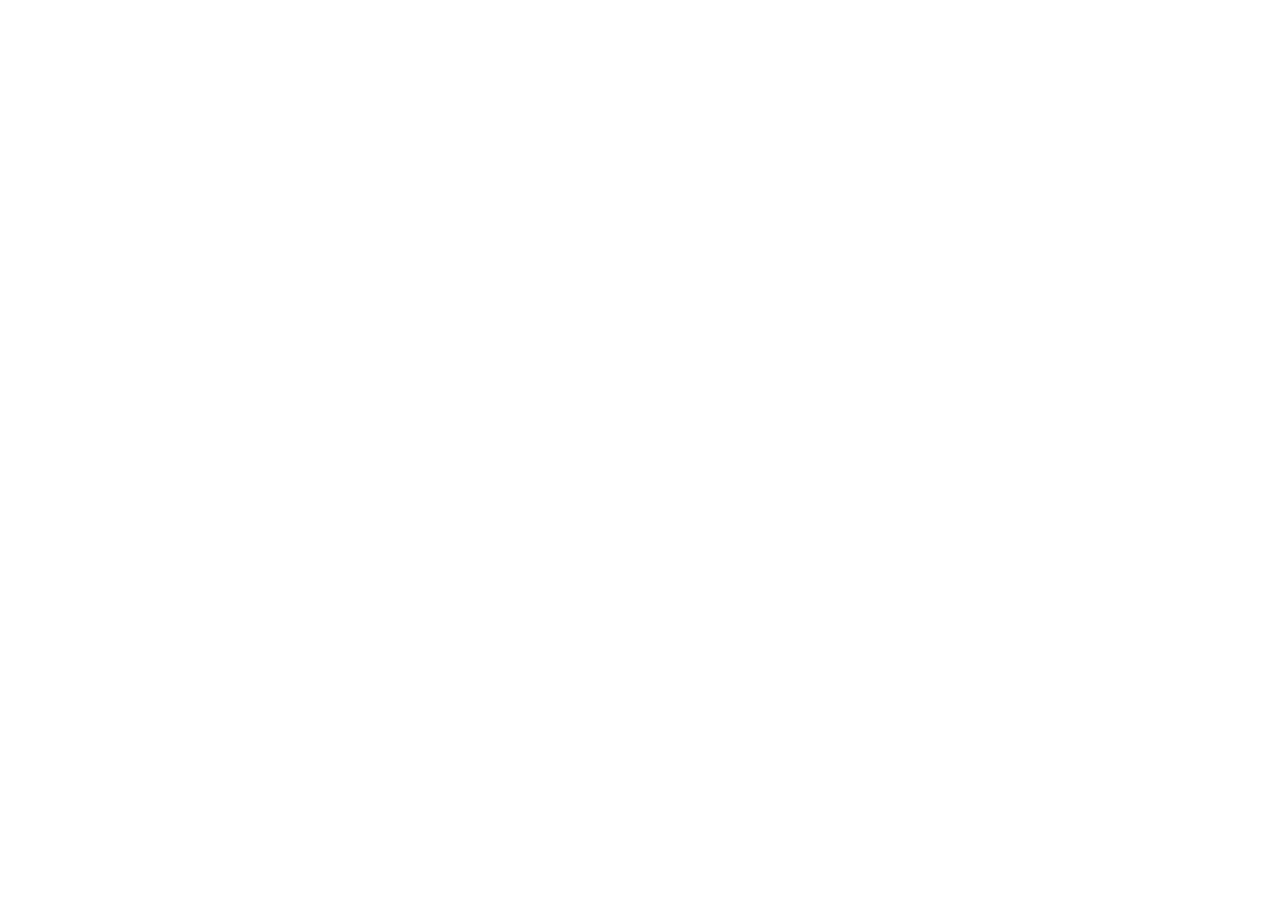
==== commit 027f2387: "Update index.html Signed-off-by: Selino10101 <109251476+Selino10101@users.noreply.github.com>" ====
--- a/index.html
+++ b/index.html
@@ -7,7 +7,7 @@
     <head>
         <meta charset="utf-8">
         <meta http-equiv="X-UA-Compatible" content="IE=edge">
-        <title>Hej</title>
+        <title>Notes Of Freedom/title>
         <meta name="description" content="">
         <meta name="viewport" content="width=device-width, initial-scale=1">
         <link rel="stylesheet" href="stylesheet.css">
@@ -41,7 +41,7 @@
                         <img src="images/jumping_trailer.PNG">
                     </div>
                     <div class="middle-right-pic">
-                        <img src="images/tutorial_trailer.PNG">
+                        <img src="images/tutorial_trailer.png">
                     </div>
                     <div class="bottom-right-pic">
                         <img src="images/yuto_stage_trailer.PNG">
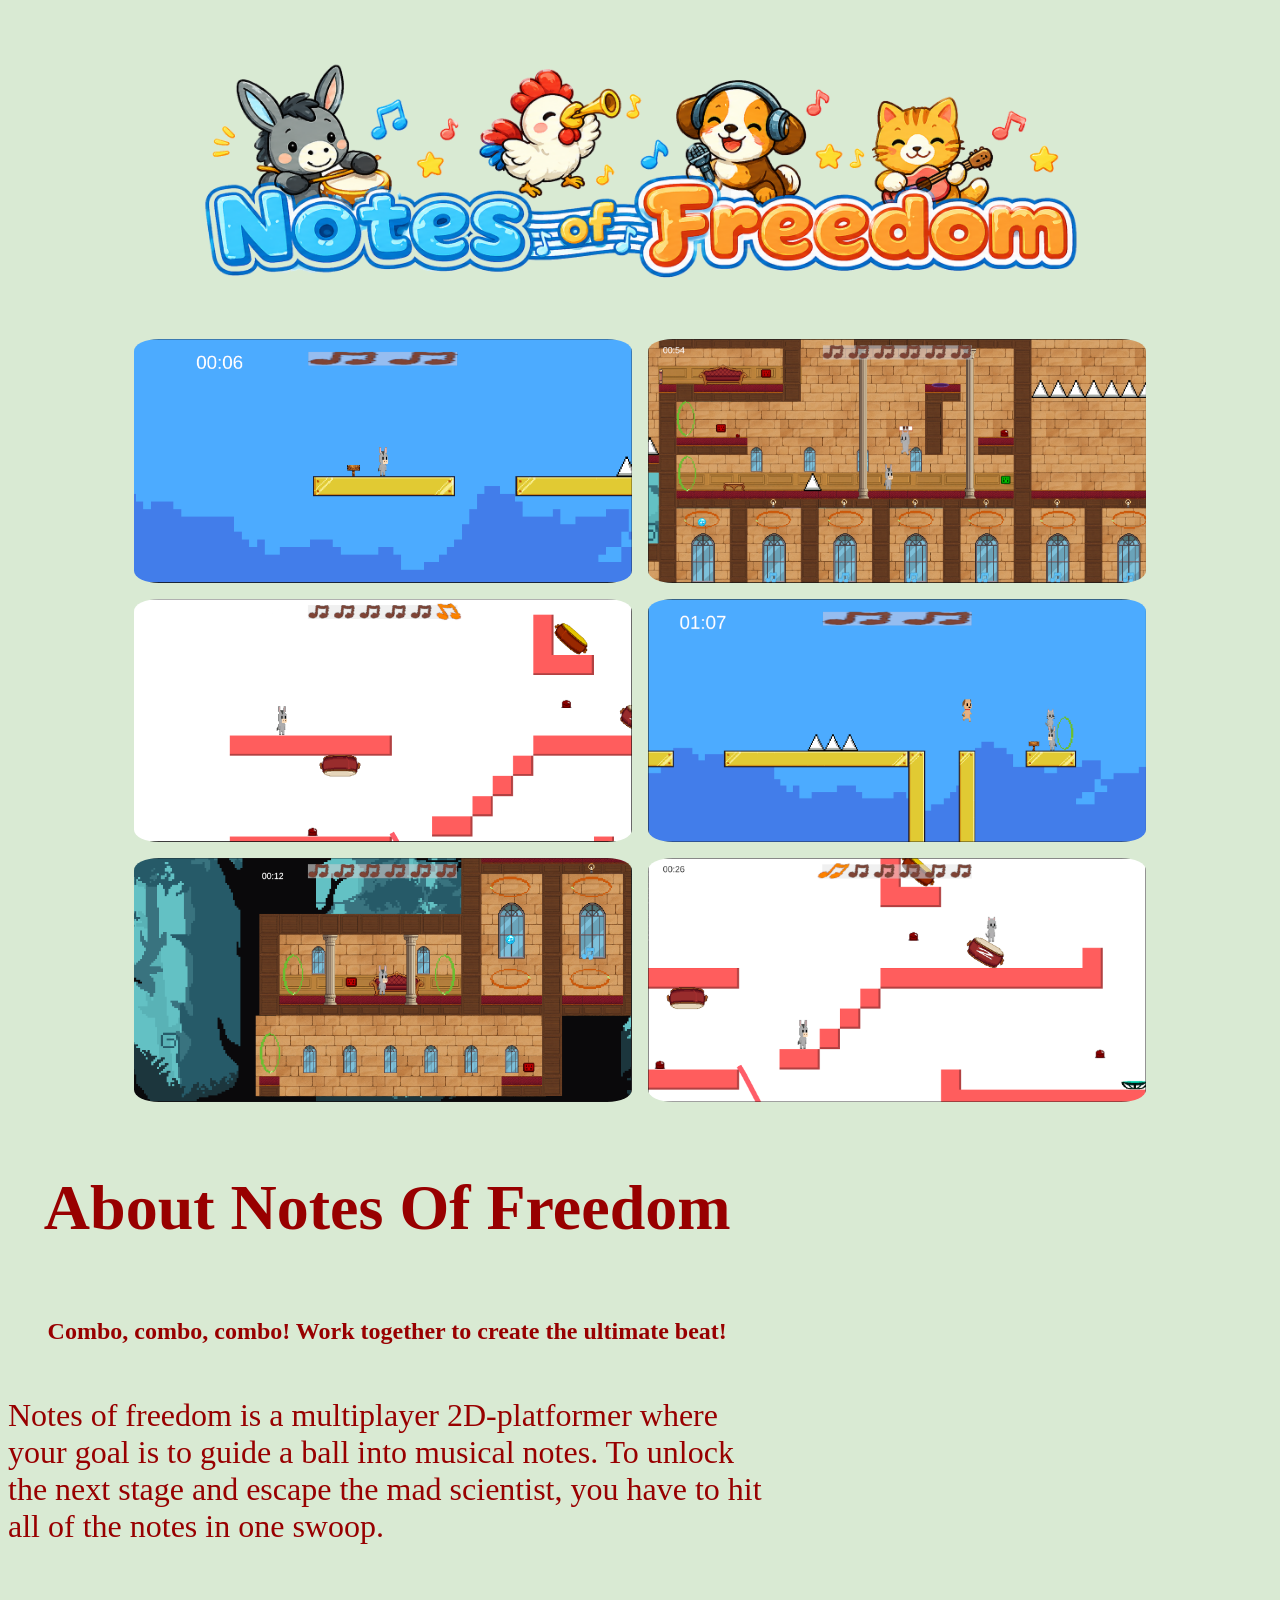
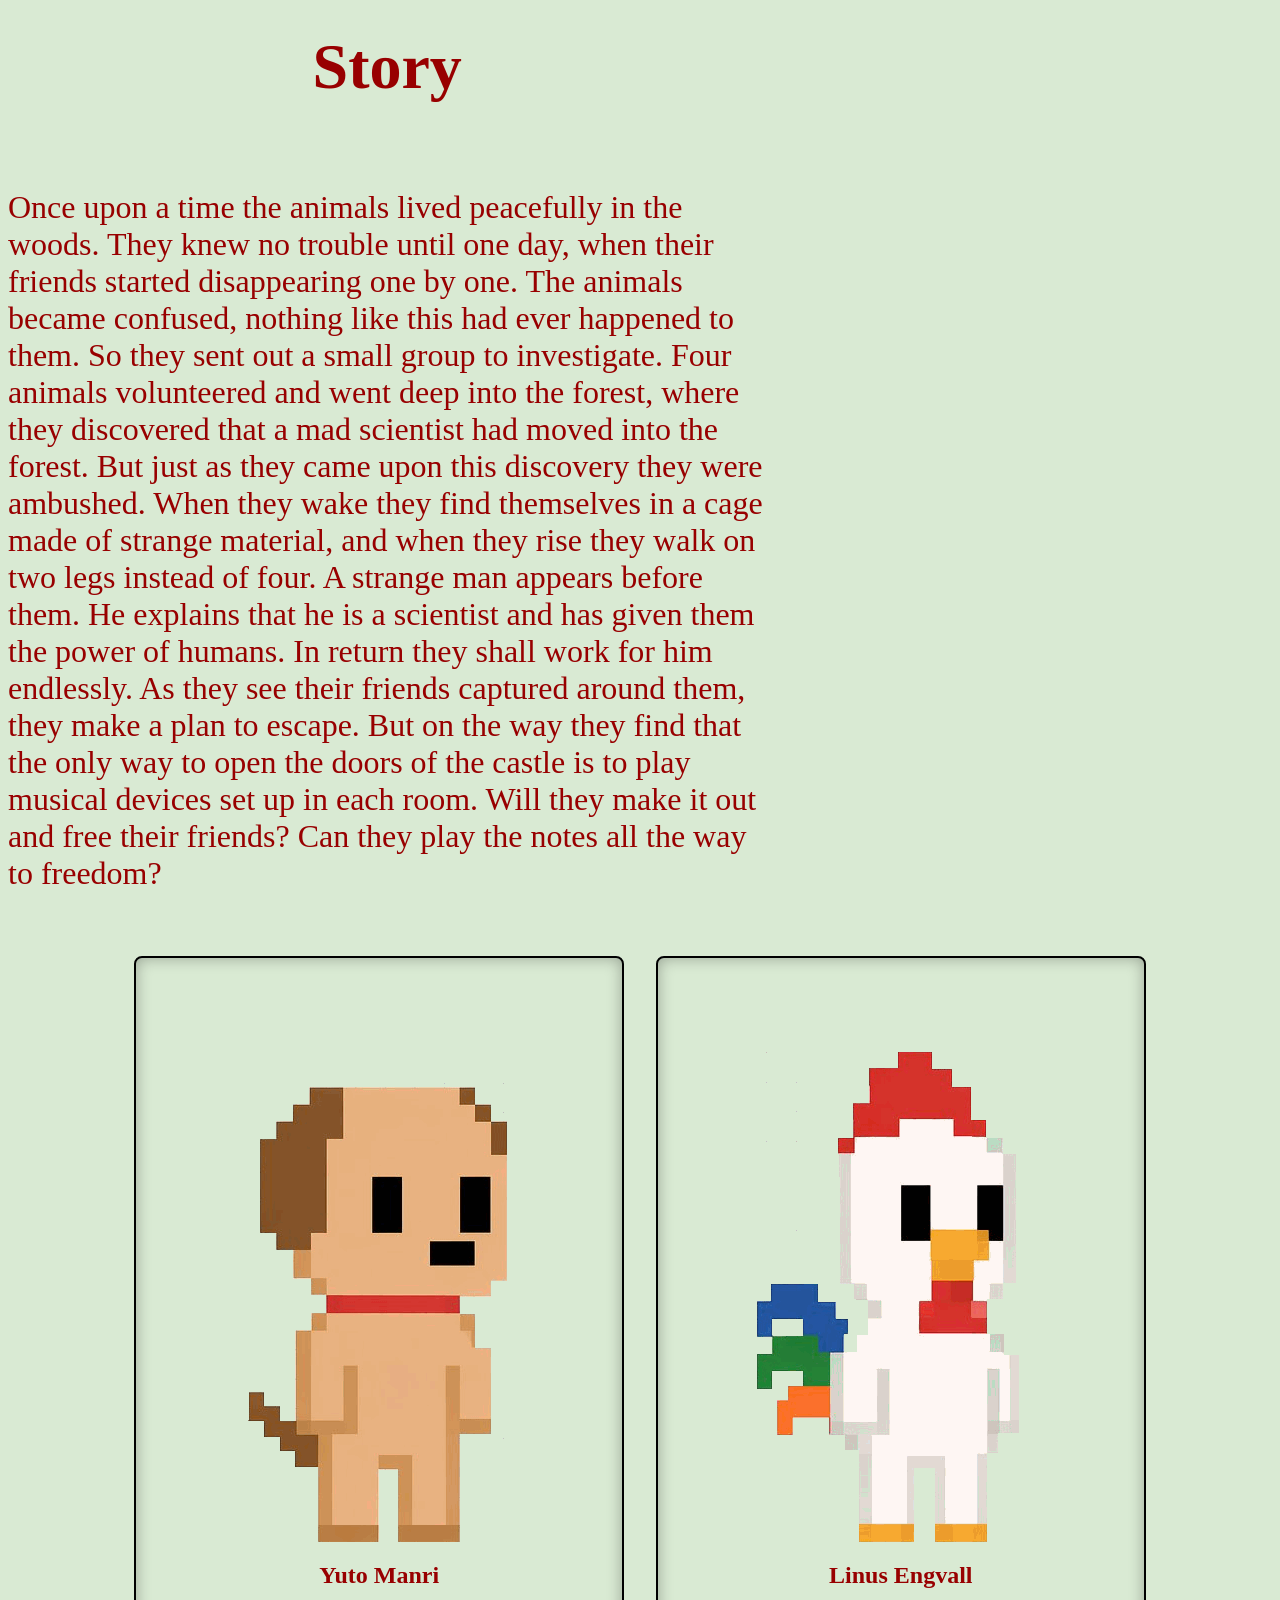
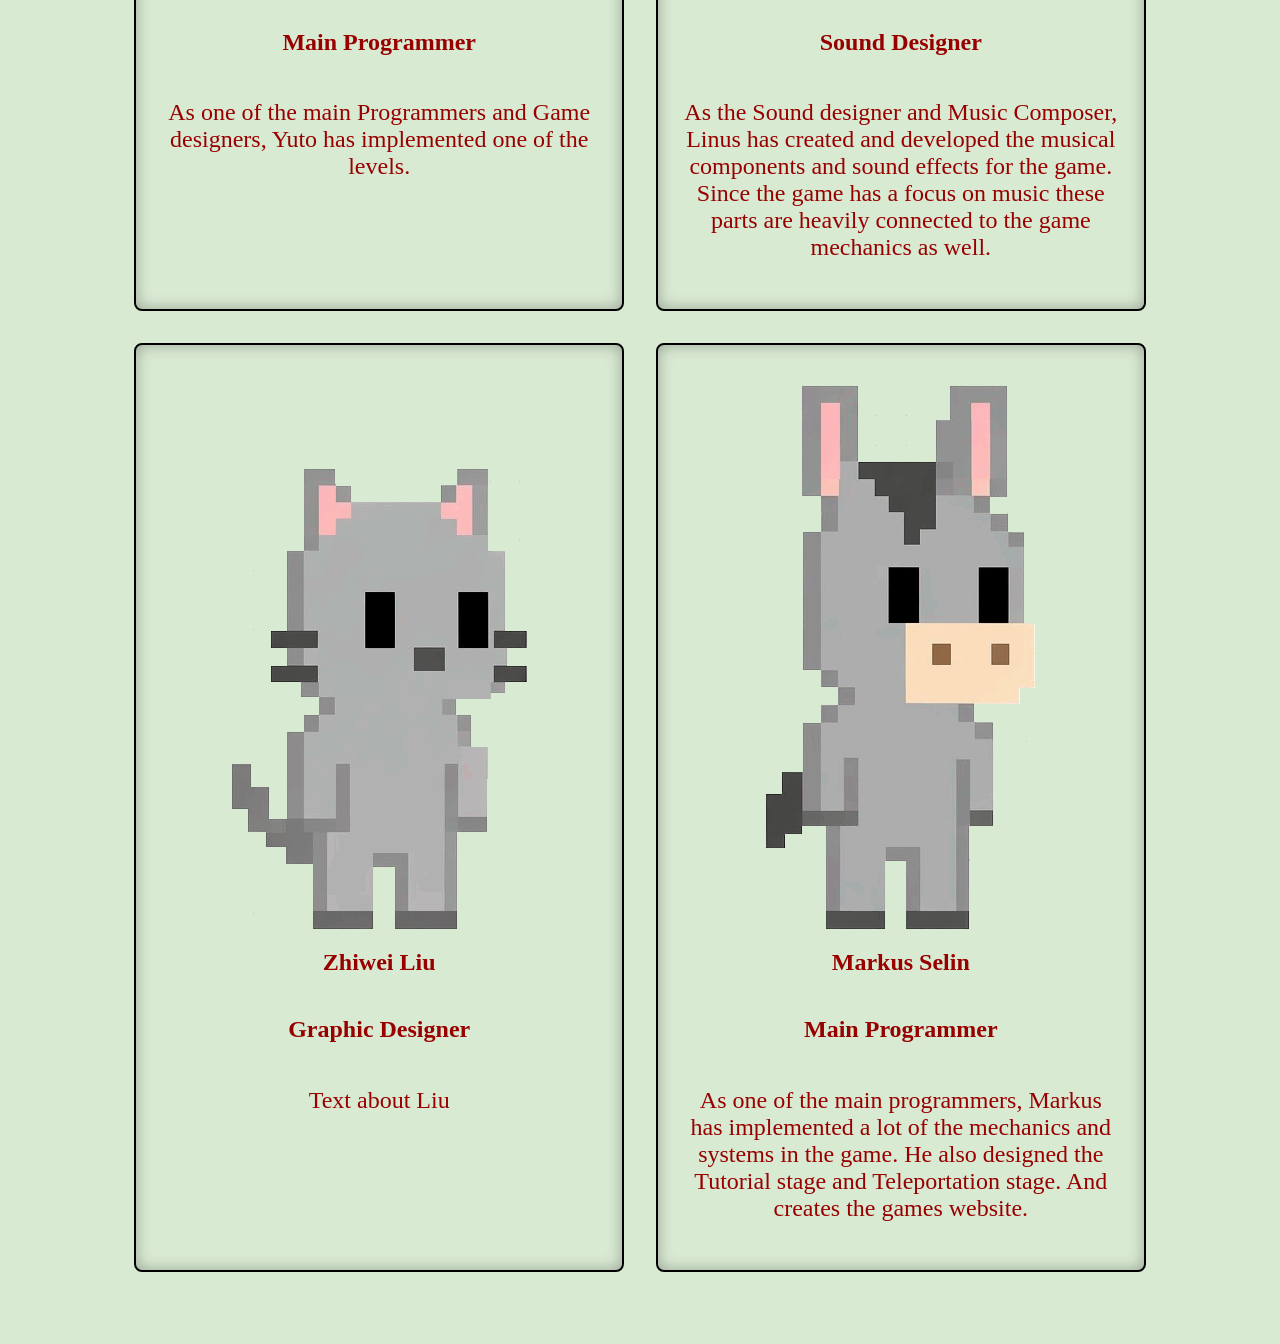
==== commit 8177e1e0: "Update index.html Signed-off-by: Selino10101 <109251476+Selino10101@users.noreply.github.com>" ====
--- a/index.html
+++ b/index.html
@@ -7,7 +7,7 @@
     <head>
         <meta charset="utf-8">
         <meta http-equiv="X-UA-Compatible" content="IE=edge">
-        <title>Notes Of Freedom/title>
+        <title>Notes Of Freedom</title>
         <meta name="description" content="">
         <meta name="viewport" content="width=device-width, initial-scale=1">
         <link rel="stylesheet" href="stylesheet.css">
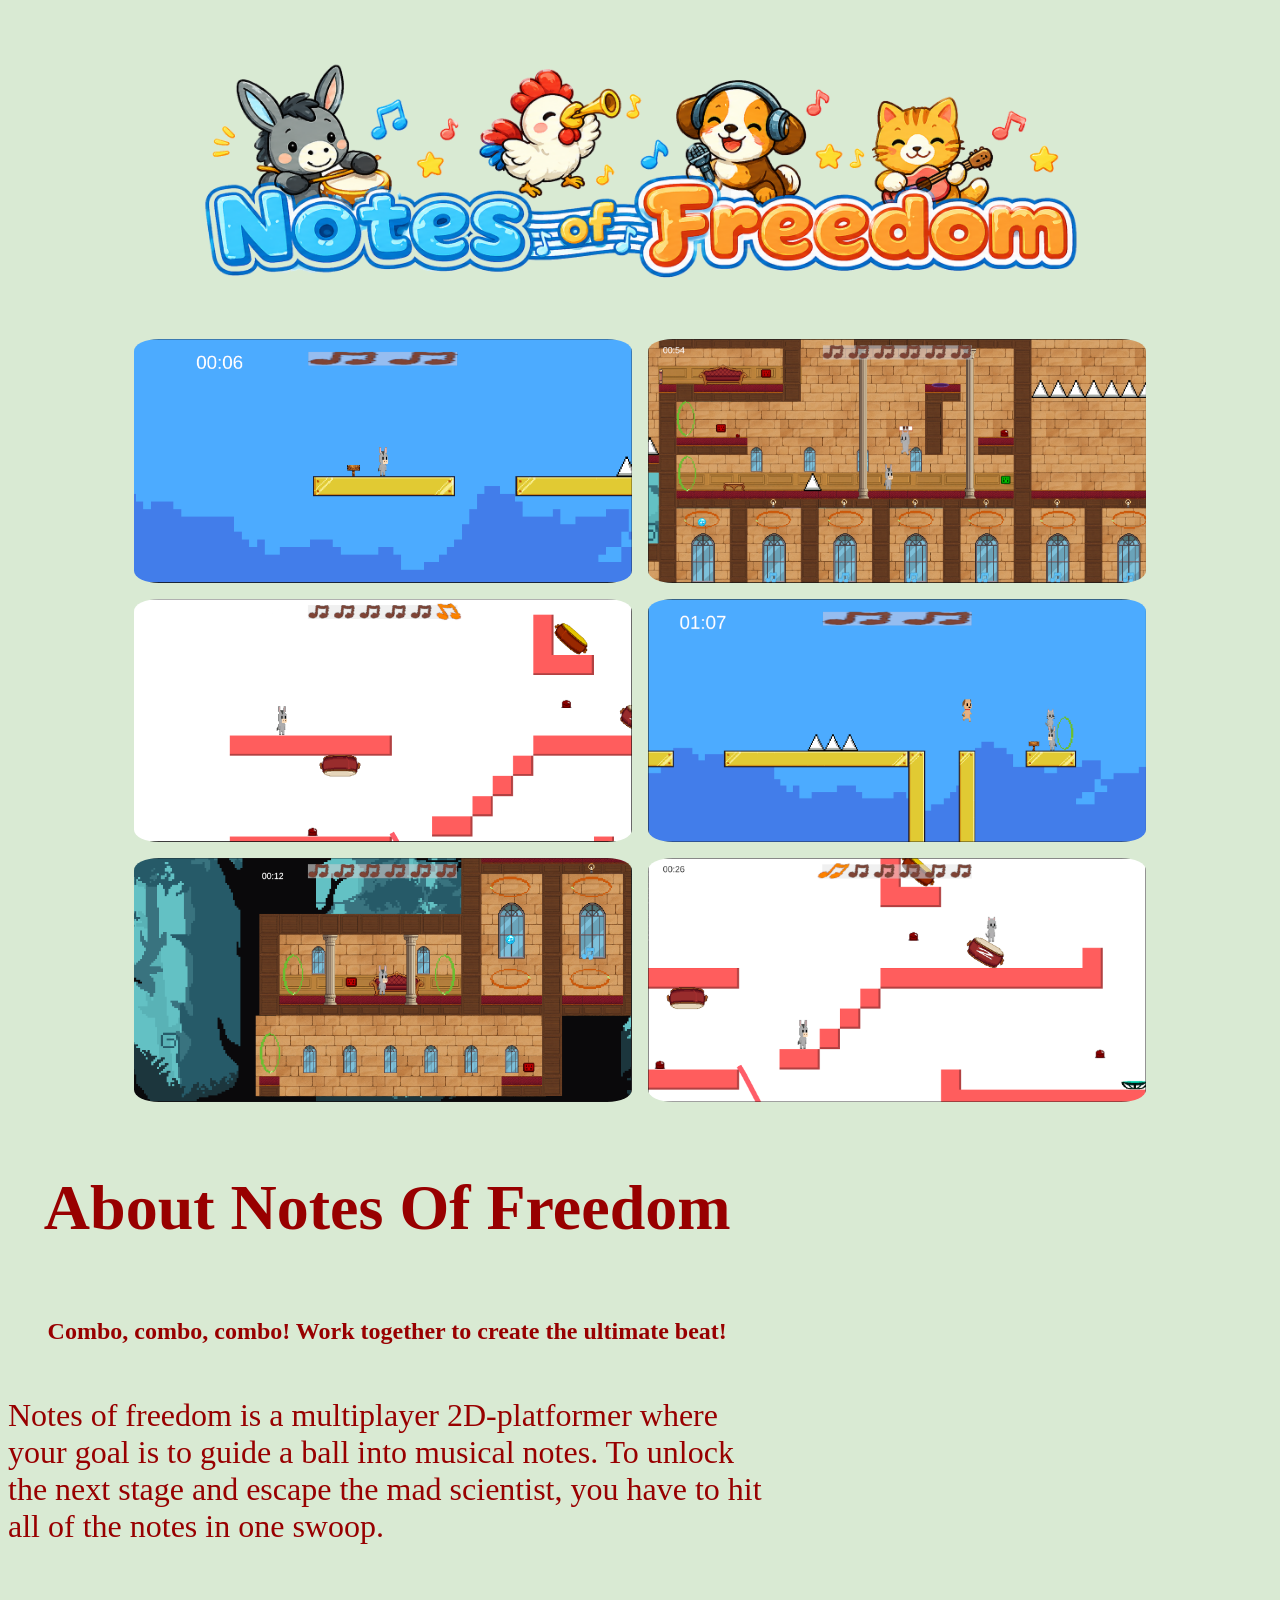
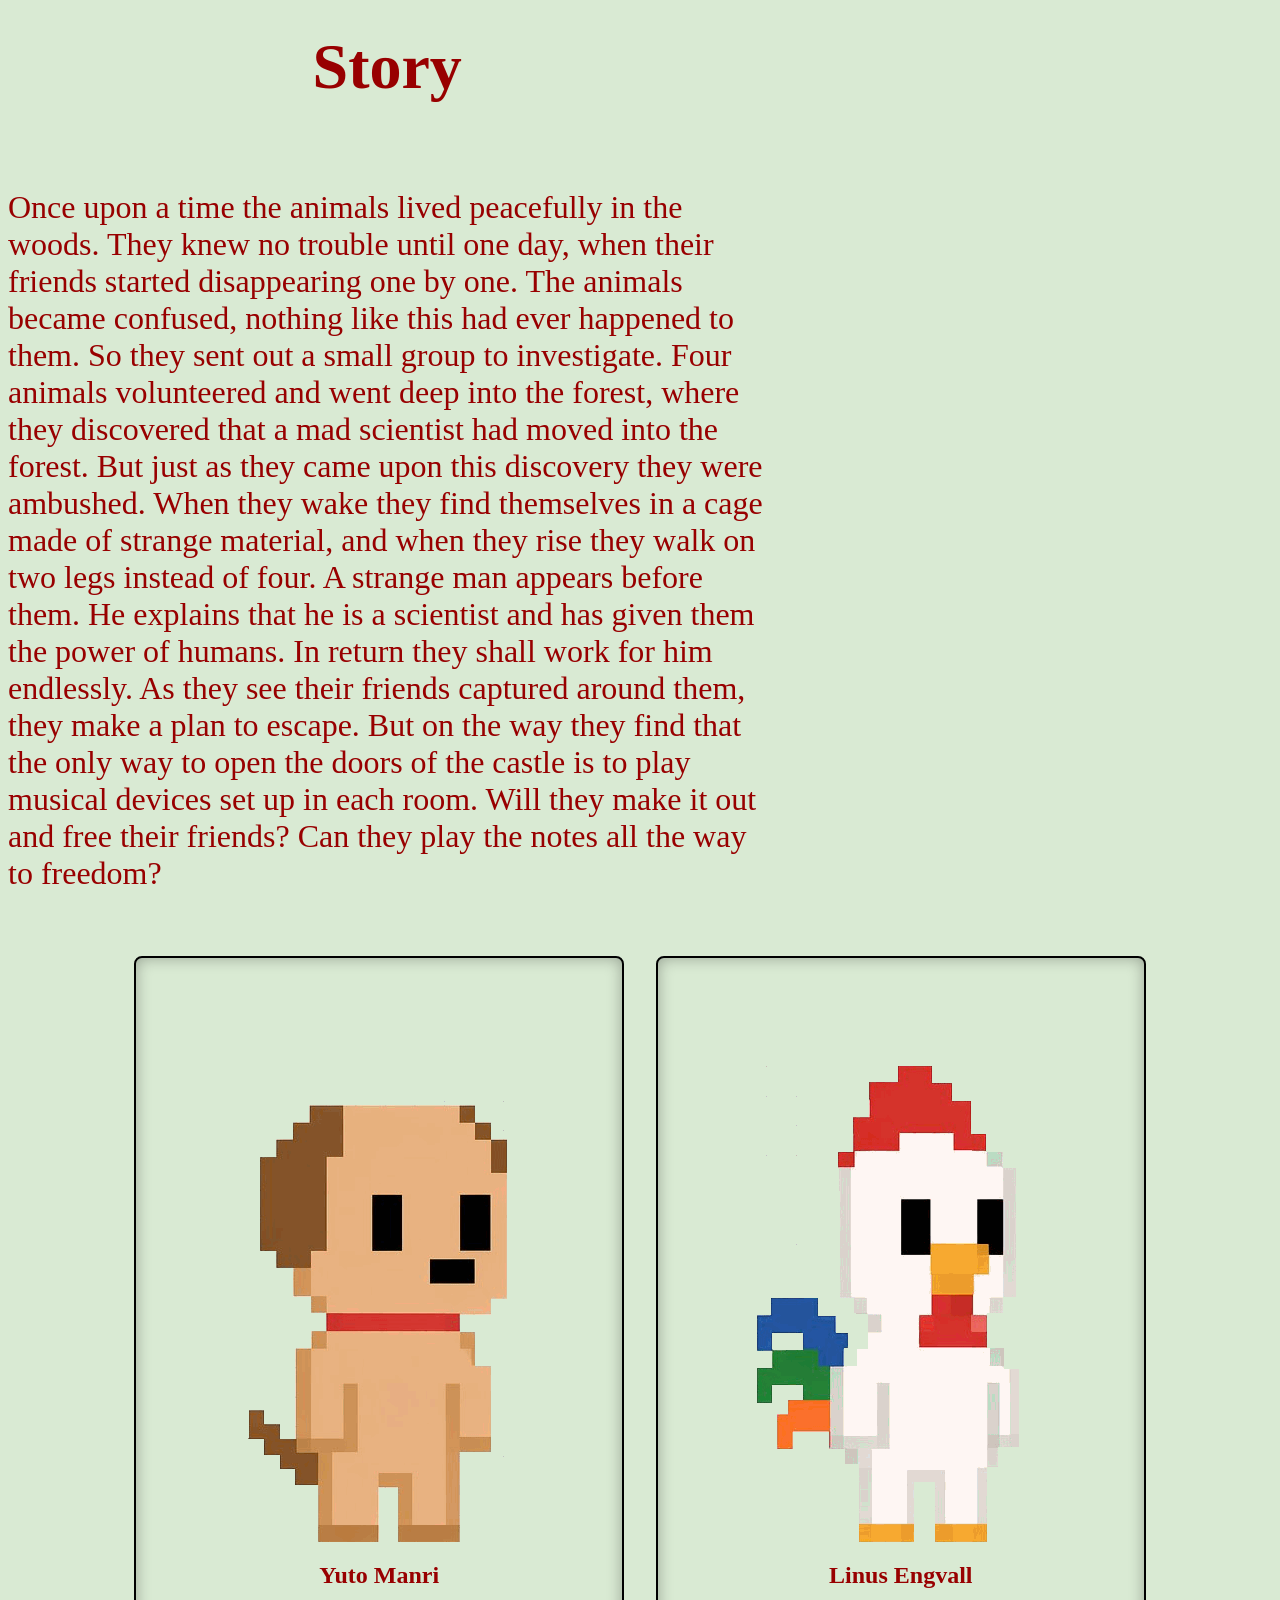
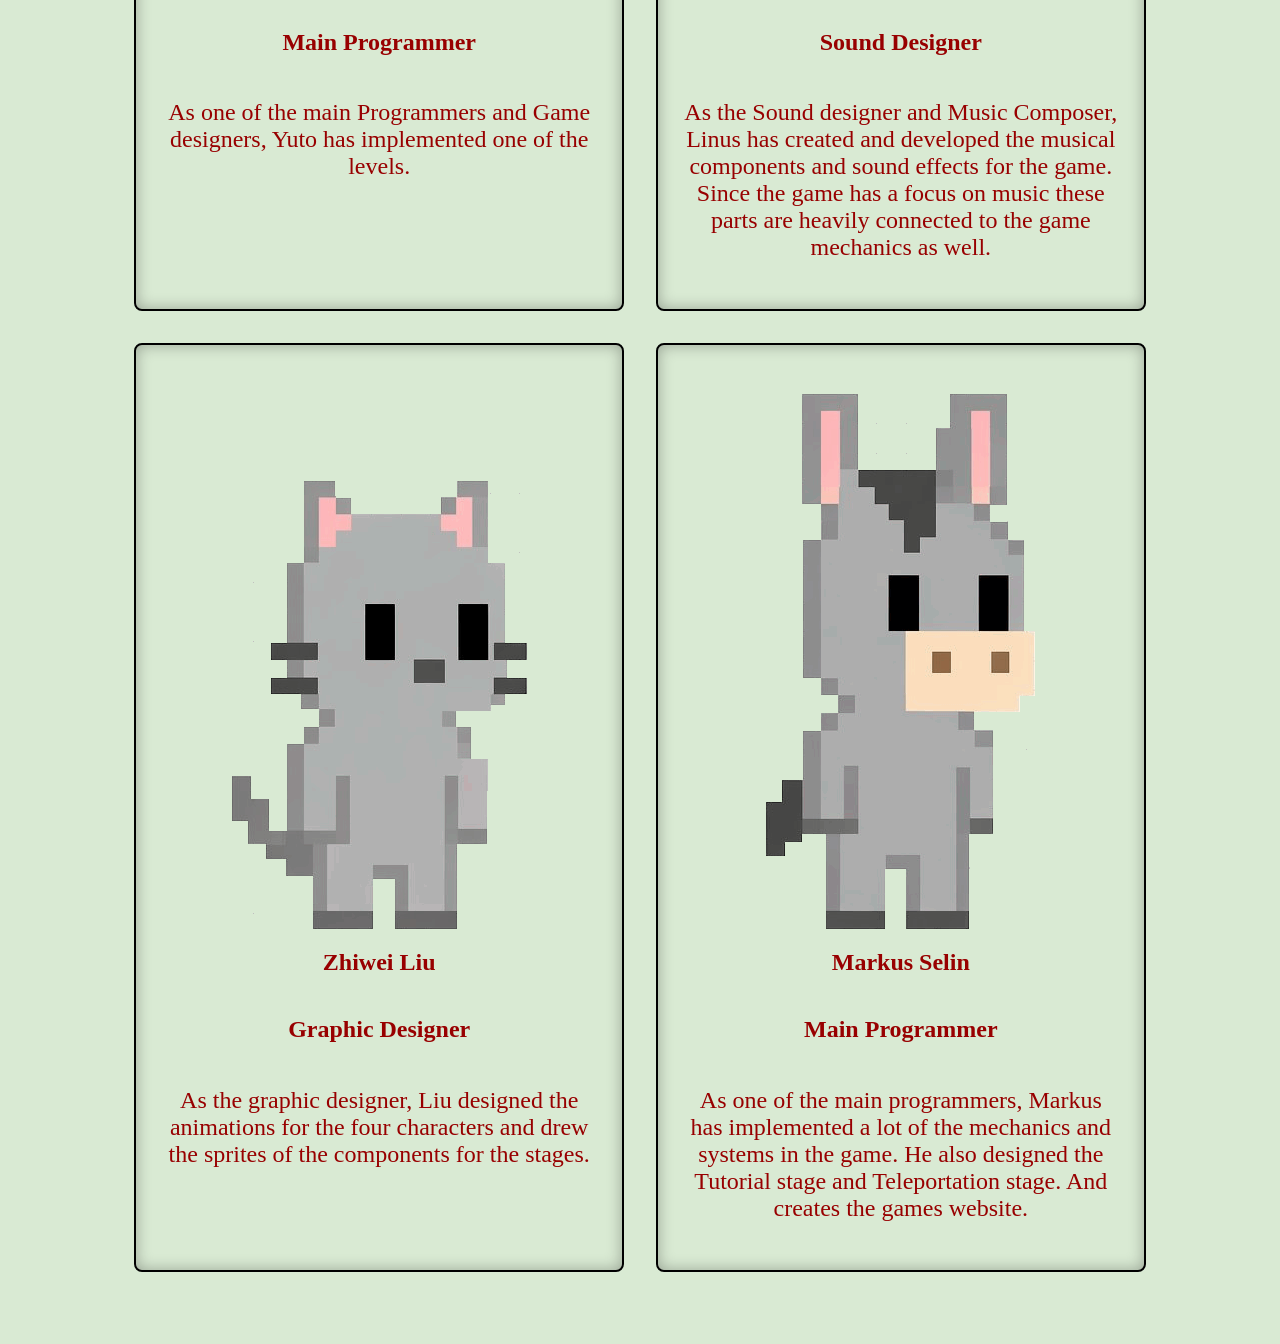
==== commit b5ad0f18: "Update index.html Signed-off-by: Selino10101 <109251476+Selino10101@users.noreply.github.com>" ====
--- a/index.html
+++ b/index.html
@@ -91,7 +91,7 @@
                     <img src="images/cat.gif">
                     <h1>Zhiwei Liu</h1>
                     <h2>Graphic Designer</h2>
-                    <p>Text about Liu</p>
+                    <p>As the graphic designer, Liu designed the animations for the four characters and drew the sprites of the components for the stages.</p>
                 </div>
                 <div class="about-card">
                     <img src="images/donkey.gif">
